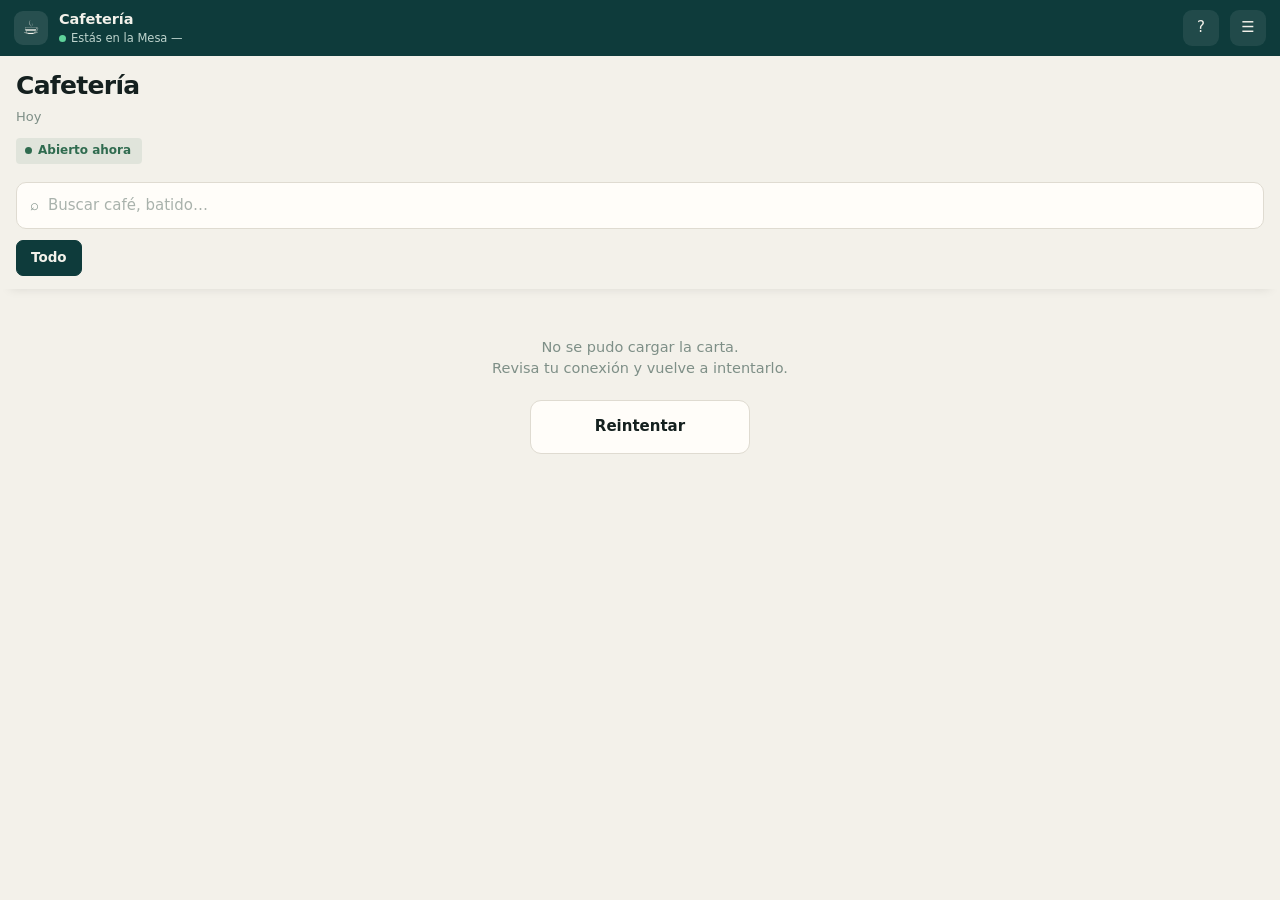
==== index.html @ 5972f3ab "Carta y pedidos por QR para cafetería Cliente sin login (mesa desde el QR, carrito, dividir cuenta a" ====
<!DOCTYPE html>
<html lang="es">
<head>
<meta charset="utf-8">
<meta name="viewport" content="width=device-width,initial-scale=1,viewport-fit=cover">
<meta name="theme-color" content="#0E3B3B">
<meta name="description" content="Carta y pedidos por mesa">
<title>Carta</title>
<link rel="icon" href="data:image/svg+xml,<svg xmlns='http://www.w3.org/2000/svg' viewBox='0 0 100 100'><text y='.9em' font-size='90'>☕</text></svg>">
<style>
*{box-sizing:border-box;-webkit-tap-highlight-color:transparent;margin:0;padding:0}
:root{
  --bone:#F3F1EA; --ink:#14201F; --petrol:#0E3B3B; --petrol2:#17514D;
  --mamey:#D8552A; --sage:#7E8F87; --line:#DFDBD1; --card:#FFFDF9;
  --ok:#2F6B4F; --bad:#B23A2A;
}
html{-webkit-text-size-adjust:100%}
body{
  background:var(--bone);color:var(--ink);
  font:16px/1.45 system-ui,-apple-system,"Segoe UI",Roboto,sans-serif;
  padding-bottom:96px;overscroll-behavior-y:none;
}
button,input{font:inherit;color:inherit}
button{background:none;border:0;cursor:pointer}
img{display:block;max-width:100%}
.hide{display:none!important}
:focus-visible{outline:2.5px solid var(--mamey);outline-offset:2px}
@media (prefers-reduced-motion:reduce){*{animation:none!important;transition:none!important}}

/* ── CABECERA ── */
header{
  position:sticky;top:0;z-index:40;background:var(--petrol);color:#F3F1EA;
  padding:calc(9px + env(safe-area-inset-top)) 14px 9px;display:flex;align-items:center;gap:11px;
}
.mark{width:34px;height:34px;flex:0 0 auto;display:grid;place-items:center;font-size:19px;
  background:#ffffff1a;border-radius:9px}
.hid{min-width:0;flex:1}
.hid b{display:block;font-size:14.5px;font-weight:650;letter-spacing:-.1px;white-space:nowrap;overflow:hidden;text-overflow:ellipsis}
.mesa{display:flex;align-items:center;gap:5px;font-size:11.5px;color:#BFD4CE}
.pulse{width:7px;height:7px;border-radius:50%;background:#5FD39B;box-shadow:0 0 0 0 #5FD39B99;animation:pz 2.4s infinite}
@keyframes pz{70%{box-shadow:0 0 0 7px #5FD39B00}100%{box-shadow:0 0 0 0 #5FD39B00}}
.hbtn{width:36px;height:36px;flex:0 0 auto;border-radius:9px;background:#ffffff14;display:grid;place-items:center;font-size:15px}

/* ── FICHA DE LA TIENDA ── */
.shop{padding:16px 16px 4px}
.shop h1{font-size:25px;font-weight:720;letter-spacing:-.7px;line-height:1.1}
.meta{margin-top:7px;font-size:13px;color:var(--sage);line-height:1.7}
.estado{display:inline-flex;align-items:center;gap:6px;margin-top:10px;padding:4px 11px 4px 9px;
  border-radius:4px;font-size:12px;font-weight:650}
.estado.a{background:#2F6B4F18;color:var(--ok)} .estado.c{background:#B23A2A18;color:var(--bad)}
.aviso{margin:10px 16px 0;padding:11px 13px;background:#B23A2A14;border-left:3px solid var(--bad);
  font-size:13.5px;color:var(--bad);border-radius:0 6px 6px 0}

/* ── BUSCADOR + CATEGORÍAS ── */
.tools{position:sticky;top:52px;z-index:30;background:var(--bone);padding-top:14px;
  box-shadow:0 10px 10px -10px #0000001a}
.find{margin:0 16px 11px;display:flex;align-items:center;gap:9px;background:var(--card);
  border:1px solid var(--line);border-radius:10px;padding:0 13px}
.find input{flex:1;border:0;background:none;padding:12px 0;font-size:15px}
.find input::placeholder{color:#A9B2AC}
.find span{color:var(--sage);font-size:15px}
.cats{display:flex;gap:7px;overflow-x:auto;padding:0 16px 13px;scrollbar-width:none}
.cats::-webkit-scrollbar{display:none}
.cat{flex:0 0 auto;padding:7px 14px;border-radius:7px;font-size:13.5px;font-weight:560;
  background:var(--card);border:1px solid var(--line);color:#4A5A55;white-space:nowrap}
.cat.on{background:var(--petrol);border-color:var(--petrol);color:#F3F1EA}

/* ── CARTA (filas estilo carta impresa) ── */
.sect{padding:22px 16px 0}
.sect h2{font-size:12.5px;font-weight:700;letter-spacing:1.4px;text-transform:uppercase;color:var(--petrol)}
.sect .rule{height:2px;background:var(--petrol);margin-top:7px;opacity:.85}
.item{display:flex;gap:12px;align-items:flex-start;padding:15px 16px;border-bottom:1px solid var(--line)}
.item:last-child{border-bottom:0}
.thumb{width:46px;height:46px;flex:0 0 auto;border-radius:9px;background:#E7E3D9;
  display:grid;place-items:center;font-size:23px;overflow:hidden}
.thumb img{width:100%;height:100%;object-fit:cover}
.body{flex:1;min-width:0}
.body h3{font-size:15.5px;font-weight:620;letter-spacing:-.2px;line-height:1.25}
.body p{font-size:12.5px;color:var(--sage);margin-top:3px;line-height:1.4}
.side{display:flex;flex-direction:column;align-items:flex-end;gap:7px;flex:0 0 auto}
.precio{font-size:19px;font-weight:720;color:var(--mamey);letter-spacing:-.6px;
  font-variant-numeric:tabular-nums;line-height:1}
.precio i{font-style:normal;font-size:10.5px;font-weight:650;color:var(--sage);letter-spacing:.3px}
.ref{font-size:10.5px;color:#A9B2AC;margin-top:-4px}
.plus{width:38px;height:38px;border-radius:10px;background:var(--petrol);color:#fff;
  font-size:21px;font-weight:400;display:grid;place-items:center;line-height:1;transition:transform .12s}
.plus:active{transform:scale(.88)}
.plus[disabled]{background:#D5D1C7;color:#fff}
.item.out .body h3,.item.out .precio{color:#A9B2AC}
.item.out .thumb{filter:grayscale(1);opacity:.5}
.agot{display:inline-block;margin-top:5px;padding:2px 8px;border-radius:4px;background:#B23A2A14;
  color:var(--bad);font-size:11px;font-weight:650}
.vacio{padding:48px 24px;text-align:center;color:var(--sage);font-size:14.5px}
.skel{height:76px;margin:0 16px;border-bottom:1px solid var(--line);
  background:linear-gradient(90deg,#0000 20%,#00000008 50%,#0000 80%);
  background-size:200% 100%;animation:sk 1.3s infinite}
@keyframes sk{to{background-position:-200% 0}}

/* ── BARRA DE PEDIDO ── */
.bar{position:fixed;left:0;right:0;bottom:0;z-index:45;
  padding:12px 16px calc(12px + env(safe-area-inset-bottom));
  background:linear-gradient(to top,var(--bone) 62%,#F3F1EA00);transform:translateY(130%);
  transition:transform .26s cubic-bezier(.2,.9,.3,1)}
.bar.up{transform:none}
.bar button{width:100%;padding:15px 18px;border-radius:12px;background:var(--petrol);color:#F3F1EA;
  display:flex;align-items:center;gap:12px;box-shadow:0 6px 22px #0E3B3B4d;font-size:15px;font-weight:600}
.bar .n{position:relative;font-size:19px}
.bar .n b{position:absolute;top:-6px;right:-10px;min-width:19px;height:19px;padding:0 5px;border-radius:99px;
  background:var(--mamey);color:#fff;font-size:11px;font-weight:800;display:grid;place-items:center}
.bar .tt{margin-left:auto;font-weight:720;font-variant-numeric:tabular-nums}

/* ── PANTALLAS ── */
.scr{position:fixed;inset:0;z-index:60;background:var(--bone);overflow-y:auto;
  padding-bottom:160px;animation:sl .22s ease-out}
@keyframes sl{from{transform:translateX(16px);opacity:0}}
.sbar{position:sticky;top:0;z-index:5;background:var(--petrol);color:#F3F1EA;
  padding:calc(11px + env(safe-area-inset-top)) 14px 11px;display:flex;align-items:center;gap:11px}
.sbar h2{font-size:16px;font-weight:620;flex:1}

/* ── CARRITO ── */
.ci{display:flex;gap:12px;align-items:center;padding:14px 16px;border-bottom:1px solid var(--line)}
.ci .body b{display:block;font-size:14.5px;font-weight:600}
.ci .body span{font-size:12px;color:var(--sage);font-variant-numeric:tabular-nums}
.qty{display:flex;align-items:center;gap:2px;border:1px solid var(--line);border-radius:9px;background:var(--card)}
.qty button{width:34px;height:34px;font-size:17px;font-weight:600;color:var(--petrol)}
.qty b{min-width:22px;text-align:center;font-size:15px;font-variant-numeric:tabular-nums}
.x{width:30px;height:34px;color:#B9B3A8;font-size:15px}
.sums{margin:20px 16px 0;padding-top:14px;border-top:2px solid var(--petrol)}
.sum{display:flex;justify-content:space-between;font-size:13.5px;color:var(--sage);padding:3px 0;
  font-variant-numeric:tabular-nums}
.sum.big{font-size:26px;font-weight:740;color:var(--ink);letter-spacing:-.9px;padding-top:7px}
.acts{padding:22px 16px 0;display:flex;flex-direction:column;gap:9px}
.b{padding:15px;border-radius:11px;font-weight:620;text-align:center;font-size:15px;display:block;width:100%;
  text-decoration:none}
.b.pri{background:var(--petrol);color:#F3F1EA}
.b.go{background:var(--mamey);color:#fff}
.b.sec{background:var(--card);border:1px solid var(--line);color:var(--ink)}

/* ── DIVIDIR ── */
.help{margin:14px 16px;padding:12px 14px;background:var(--card);border:1px solid var(--line);
  border-radius:10px;font-size:13px;color:var(--sage);line-height:1.5}
.lbl{margin:20px 16px 9px;font-size:12px;font-weight:700;letter-spacing:1.2px;text-transform:uppercase;color:var(--petrol)}
.pool{margin:0 16px;min-height:72px;border:2px dashed var(--line);border-radius:11px;padding:9px;
  display:flex;flex-wrap:wrap;gap:7px;align-content:flex-start;transition:background .15s,border-color .15s}
.pool.over,.acct.over{border-color:var(--mamey);background:#D8552A12}
.u{padding:8px 12px;background:var(--card);border:1px solid var(--line);border-radius:9px;font-size:13px;
  display:flex;gap:7px;align-items:center;touch-action:none;user-select:none;-webkit-user-select:none}
.u.sel{border-color:var(--mamey);box-shadow:0 0 0 2px #D8552A55}
.acct{margin:10px 16px;background:var(--card);border:2px solid var(--line);border-radius:11px;padding:12px}
.ah{display:flex;align-items:center;gap:9px;margin-bottom:9px}
.ah input{flex:1;min-width:0;border:0;border-bottom:1px dashed var(--line);background:none;
  font-size:15px;font-weight:650;padding:3px 0}
.ah .at{font-size:12.5px;color:var(--sage);font-weight:600;font-variant-numeric:tabular-nums;white-space:nowrap}
.drop{min-height:52px;display:flex;flex-wrap:wrap;gap:7px;padding:6px;border-radius:9px;background:var(--bone)}
.drop em{font-style:normal;color:#A9B2AC;font-size:12px;padding:13px}
.ghost{position:fixed;z-index:999;pointer-events:none;transform:translate(-50%,-50%) scale(1.07);
  box-shadow:0 8px 20px #0003}
.fix{position:fixed;left:0;right:0;bottom:0;z-index:10;background:var(--card);border-top:1px solid var(--line);
  padding:13px 16px calc(13px + env(safe-area-inset-bottom))}

/* ── ÉXITO ── */
.done{position:fixed;inset:0;z-index:95;background:var(--bone);display:grid;place-items:center;
  text-align:center;padding:26px}
.done .k{width:74px;height:74px;margin:0 auto 18px;border-radius:50%;background:var(--ok);color:#fff;
  display:grid;place-items:center;font-size:36px;animation:pop .4s cubic-bezier(.2,1.4,.4,1)}
.done.q .k{background:var(--petrol)}
@keyframes pop{from{transform:scale(.3);opacity:0}}
.done h2{font-size:23px;font-weight:720;letter-spacing:-.5px}
.done p{color:var(--sage);margin:10px 0 26px;font-size:14.5px;line-height:1.6}

/* ── CAPAS ── */
.ov{position:fixed;inset:0;background:#14201FA6;z-index:70;animation:fi .18s}
@keyframes fi{from{opacity:0}}
.draw{position:fixed;top:0;bottom:0;left:0;width:79%;max-width:310px;background:var(--card);z-index:71;
  padding:calc(22px + env(safe-area-inset-top)) 18px 22px;display:flex;flex-direction:column;
  animation:sr .24s cubic-bezier(.2,.9,.3,1);box-shadow:6px 0 28px #0003}
@keyframes sr{from{transform:translateX(-100%)}}
.draw .dh{padding-bottom:16px;border-bottom:1px solid var(--line);margin-bottom:10px}
.draw .dh b{font-size:18px;font-weight:700;letter-spacing:-.3px}
.draw .dh div{font-size:12.5px;color:var(--sage);margin-top:3px}
.di{padding:13px 11px;border-radius:9px;display:flex;gap:12px;align-items:center;font-size:15px;
  text-align:left;width:100%;text-decoration:none;color:inherit}
.di:active{background:var(--bone)}
.di.last{margin-top:auto;font-size:13px;color:var(--sage);justify-content:center;border:1px solid var(--line)}
.sheetw{position:fixed;inset:0;z-index:80;display:flex;align-items:flex-end}
.sheet{background:var(--card);width:100%;border-radius:16px 16px 0 0;
  padding:22px 18px calc(22px + env(safe-area-inset-bottom));animation:su .24s cubic-bezier(.2,.9,.3,1)}
@keyframes su{from{transform:translateY(100%)}}
.sheet h3{font-size:19px;font-weight:700;letter-spacing:-.3px}
.sheet p{font-size:13.5px;color:var(--sage);margin:7px 0 18px;line-height:1.5}
.sheet .b{margin-bottom:9px}
.fly{position:fixed;z-index:100;pointer-events:none;width:40px;height:40px;border-radius:10px;
  background:var(--petrol);color:#fff;display:grid;place-items:center;font-size:20px;
  transition:transform .5s cubic-bezier(.4,0,.6,1),opacity .5s}
.toast{position:fixed;left:50%;bottom:112px;transform:translateX(-50%);background:var(--ink);color:#F3F1EA;
  padding:11px 18px;border-radius:9px;z-index:200;font-size:13.5px;max-width:88%;text-align:center;
  box-shadow:0 6px 20px #0004;animation:fi .2s}
.net{position:fixed;left:0;right:0;top:0;z-index:98;background:var(--ink);color:#F3F1EA;font-size:12px;
  text-align:center;padding:calc(6px + env(safe-area-inset-top)) 10px 6px}
</style>
</head>
<body>

<header>
  <div class="mark" id="mark">☕</div>
  <div class="hid">
    <b id="hName">Cargando…</b>
    <div class="mesa"><span class="pulse"></span><span id="hMesa">Mesa —</span></div>
  </div>
  <button class="hbtn" onclick="ayuda()" aria-label="Ayuda">?</button>
  <button class="hbtn" onclick="menuLat()" aria-label="Menú">☰</button>
</header>

<main>
  <div class="shop">
    <h1 id="sName">&nbsp;</h1>
    <div class="meta"><span id="sHor"></span><br><span id="sDir"></span></div>
    <span class="estado" id="sEst"></span>
  </div>
  <div class="aviso hide" id="sAviso"></div>

  <div class="tools">
    <div class="find"><span>⌕</span><input id="q" placeholder="Buscar café, batido…" oninput="pinta()" aria-label="Buscar"></div>
    <div class="cats" id="cats"></div>
  </div>

  <div id="carta"><div class="skel"></div><div class="skel"></div><div class="skel"></div></div>
</main>

<div class="bar" id="bar">
  <button onclick="verPedido()">
    <span class="n">🛒<b id="cnt">0</b></span>
    <span>Ver mi pedido</span>
    <span class="tt" id="barTot">0 CUP</span>
  </button>
</div>

<!-- PEDIDO -->
<div class="scr hide" id="scrCart">
  <div class="sbar"><button class="hbtn" onclick="cerrar('scrCart')" aria-label="Volver">←</button><h2>Mi pedido</h2></div>
  <div id="lista"></div>
  <div class="sums">
    <div class="sum"><span>Artículos</span><span id="nArt">0</span></div>
    <div class="sum" id="refUsd"></div>
    <div class="sum big"><span>Total</span><span id="tot">0 CUP</span></div>
  </div>
  <div class="acts">
    <button class="b go" onclick="enviar()">Enviar pedido a la cocina</button>
    <button class="b sec" onclick="abrirDividir()">Dividir la cuenta</button>
    <button class="b sec" onclick="cerrar('scrCart')">Seguir pidiendo</button>
  </div>
</div>

<!-- DIVIDIR -->
<div class="scr hide" id="scrSplit">
  <div class="sbar"><button class="hbtn" onclick="cerrar('scrSplit')" aria-label="Volver">←</button>
    <h2>Dividir la cuenta</h2><button class="hbtn" onclick="nuevaCuenta()" aria-label="Agregar cuenta">＋</button></div>
  <div class="help">Arrastra cada artículo hasta la cuenta que lo paga. También puedes tocarlo y luego tocar la cuenta.</div>
  <div class="lbl">Sin asignar</div>
  <div class="pool" id="pool"></div>
  <div class="lbl">Cuentas</div>
  <div id="accs"></div>
  <div class="fix">
    <div class="sum big" style="padding:0 0 11px"><span>Total</span><span id="splitTot">0 CUP</span></div>
    <button class="b go" onclick="enviar()">Enviar pedido a la cocina</button>
  </div>
</div>

<div id="capas"></div>
<script src="config.js"></script>
<script>
/* ═══════════ MESA DESDE EL QR ═══════════ */
function leerMesa(){
  const p=location.pathname.match(/mesa[\/-](\w+)/i); if(p)return p[1];
  const u=new URLSearchParams(location.search).get('mesa'); if(u)return u;
  const h=location.hash.match(/mesa[=\/](\w+)/i); if(h)return h[1];
  return null;
}
const DOS_HORAS=2*60*60*1000;
let ses=cache.get('ses',null);
if(ses&&Date.now()-ses.t>DOS_HORAS)ses=null;
const nueva=leerMesa();
if(nueva)ses={mesa:nueva,t:Date.now()};
if(!ses)ses={mesa:'—',t:Date.now()};
cache.set('ses',ses);
const MESA=ses.mesa;
let UID=cache.get('uid',null); if(!UID){UID='c'+Math.random().toString(36).slice(2,10);cache.set('uid',UID)}

/* ═══════════ ESTADO ═══════════ */
let CFG=cache.get('cfg',{nombre:'Cafetería',emoji:'☕',dir:'',hora:'',tasa:0,moneda2:'USD'});
let CATS=cache.get('cats',[]);
let PROD=cache.get('prod',[]);
let filtro='Todo';
let cart=cache.get('cart',{mesa:MESA,items:[]}); if(cart.mesa!==MESA)cart={mesa:MESA,items:[]};
let cuentas=[],units=[],sel=null;

const P=id=>PROD.find(x=>x.id==id);
const cup=n=>Math.round(n).toLocaleString('es-CU')+' CUP';
const nItems=()=>cart.items.reduce((a,i)=>a+i.q,0);
const total=()=>cart.items.reduce((a,i)=>a+i.q*(P(i.id)?+P(i.id).precio:0),0);
const guardaCart=()=>cache.set('cart',cart);

/* ═══════════ CARGA (caché primero, red después) ═══════════ */
async function cargar(){
  if(PROD.length){pintaTienda();pinta()}
  try{
    const [cfg,cats,prod]=await Promise.all([
      api.get('config?id=eq.1&select=datos'),
      api.get('categorias?select=nombre&order=orden'),
      api.get('productos?select=id,nombre,descripcion,precio,precio2,categoria,emoji,disponible,orden,img_v&order=categoria,orden')
    ]);
    CFG=cfg[0]?cfg[0].datos:CFG; CATS=cats.map(c=>c.nombre); PROD=prod;
    cache.set('cfg',CFG);cache.set('cats',CATS);cache.set('prod',PROD);
    pintaTienda();pinta();
  }catch(e){
    if(!PROD.length){
      document.getElementById('carta').innerHTML=
        '<div class="vacio">No se pudo cargar la carta.<br>Revisa tu conexión y vuelve a intentarlo.<br><br>'+
        '<button class="b sec" style="max-width:220px;margin:0 auto" onclick="cargar()">Reintentar</button></div>';
    }else toast('Mostrando la carta guardada');
  }
}

/* ═══════════ TIENDA ═══════════ */
function abierto(){
  if(CFG.forzarCerrado)return false;
  if(!CFG.abre||!CFG.cierra)return true;
  const d=new Date(),m=d.getHours()*60+d.getMinutes(),t=s=>{const[a,b]=s.split(':').map(Number);return a*60+b};
  const A=t(CFG.abre),C=t(CFG.cierra);
  return C>A?(m>=A&&m<C):(m>=A||m<C);
}
function pintaTienda(){
  const ab=abierto();
  document.getElementById('hName').textContent=CFG.nombre;
  document.getElementById('mark').textContent=CFG.emoji||'☕';
  document.getElementById('hMesa').textContent='Estás en la Mesa '+MESA;
  document.getElementById('sName').textContent=CFG.nombre;
  document.getElementById('sHor').textContent='Hoy '+(CFG.hora||'');
  document.getElementById('sDir').textContent=CFG.dir||'';
  const e=document.getElementById('sEst');
  e.className='estado '+(ab?'a':'c');
  e.innerHTML='<span class="pulse" style="background:currentColor;box-shadow:none"></span>'+(ab?'Abierto ahora':'Cerrado ahora');
  const av=document.getElementById('sAviso');
  av.classList.toggle('hide',ab);av.textContent=CFG.cerrado||'';
  document.title=CFG.nombre+' · Mesa '+MESA;
}

/* ═══════════ CARTA ═══════════ */
function pinta(){
  const c=document.getElementById('cats');c.innerHTML='';
  ['Todo',...CATS].forEach(x=>{
    const b=document.createElement('button');
    b.className='cat'+(filtro===x?' on':'');b.textContent=x;
    b.onclick=()=>{filtro=x;pinta()};c.appendChild(b);
  });
  const q=document.getElementById('q').value.toLowerCase().trim();
  const vis=PROD.filter(p=>(filtro==='Todo'||p.categoria===filtro)&&
    (!q||(p.nombre+' '+(p.descripcion||'')).toLowerCase().includes(q)));
  const cont=document.getElementById('carta');cont.innerHTML='';
  if(!vis.length){cont.innerHTML='<div class="vacio">'+(q?'Nada con «'+q+'».':'Esta sección está vacía por ahora.')+'</div>';pintaBarra();return}
  const grupos=[...new Set(vis.map(p=>p.categoria))];
  grupos.forEach(g=>{
    const s=document.createElement('section');s.className='sect';
    s.innerHTML='<h2>'+g+'</h2><div class="rule"></div>';
    cont.appendChild(s);
    const wrap=document.createElement('div');cont.appendChild(wrap);
    vis.filter(p=>p.categoria===g).forEach(p=>wrap.appendChild(fila(p)));
  });
  pintaBarra();
}
function fila(p){
  const hay=p.disponible;
  const d=document.createElement('article');d.className='item'+(hay?'':' out');
  const ref=CFG.tasa>0?'<div class="ref">≈ '+(p.precio/CFG.tasa).toFixed(2)+' '+CFG.moneda2+'</div>':'';
  d.innerHTML=
    '<div class="thumb" data-img="'+(p.img_v>0?p.id:'')+'">'+(p.emoji||'🍽️')+'</div>'+
    '<div class="body"><h3>'+esc(p.nombre)+'</h3>'+
      (p.descripcion?'<p>'+esc(p.descripcion)+'</p>':'')+
      (hay?'':'<span class="agot">Agotado</span>')+'</div>'+
    '<div class="side"><div class="precio">'+Math.round(p.precio).toLocaleString('es-CU')+' <i>CUP</i></div>'+ref+
      '<button class="plus" '+(hay?'':'disabled')+' aria-label="Agregar '+esc(p.nombre)+'">+</button></div>';
  if(hay)d.querySelector('.plus').onclick=ev=>agregar(p,ev);
  const th=d.querySelector('.thumb'); if(p.img_v>0)imagen(th,p);
  return d;
}
const esc=s=>String(s||'').replace(/[&<>"]/g,m=>({'&':'&amp;','<':'&lt;','>':'&gt;','"':'&quot;'}[m]));

/* imágenes: se descargan una sola vez y quedan guardadas */
const obs=new IntersectionObserver(es=>es.forEach(e=>{if(e.isIntersecting){obs.unobserve(e.target);e.target._load&&e.target._load()}}),{rootMargin:'200px'});
function imagen(el,p){
  const k='img_'+p.id+'_'+p.img_v, g=cache.get(k,null);
  if(g){el.innerHTML='<img src="'+g+'" alt="">';return}
  el._load=async()=>{
    try{
      const r=await api.get('producto_img?producto_id=eq.'+p.id+'&select=data');
      if(r[0]){cache.set(k,r[0].data);el.innerHTML='<img src="'+r[0].data+'" alt="">'}
    }catch(e){}
  };
  obs.observe(el);
}

/* ═══════════ AGREGAR ═══════════ */
function agregar(p,ev){
  const it=cart.items.find(i=>i.id===p.id);
  it?it.q++:cart.items.push({id:p.id,q:1});
  guardaCart();vuela(ev.currentTarget,p.emoji||'🍽️');pintaBarra();
  if(navigator.vibrate)navigator.vibrate(11);
}
function vuela(from,em){
  const r=from.getBoundingClientRect(),f=document.createElement('div');
  f.className='fly';f.textContent=em;f.style.left=(r.left+r.width/2-20)+'px';f.style.top=(r.top)+'px';
  document.body.appendChild(f);
  const t=document.querySelector('#bar .n').getBoundingClientRect();
  requestAnimationFrame(()=>{
    f.style.transform='translate('+(t.left-r.left-r.width/2+20)+'px,'+(t.top-r.top+4)+'px) scale(.3)';
    f.style.opacity='0';
  });
  setTimeout(()=>f.remove(),560);
}
function pintaBarra(){
  const n=nItems();
  document.getElementById('bar').classList.toggle('up',n>0);
  document.getElementById('cnt').textContent=n;
  document.getElementById('barTot').textContent=cup(total());
}

/* ═══════════ PEDIDO ═══════════ */
const abrir=id=>document.getElementById(id).classList.remove('hide');
const cerrar=id=>document.getElementById(id).classList.add('hide');
function verPedido(){abrir('scrCart');pintaCart()}
function pintaCart(){
  const L=document.getElementById('lista');L.innerHTML='';
  if(!cart.items.length)L.innerHTML='<div class="vacio">Todavía no has agregado nada.</div>';
  cart.items.forEach(i=>{
    const p=P(i.id);if(!p)return;
    const d=document.createElement('div');d.className='ci';
    d.innerHTML='<div class="thumb">'+(p.emoji||'🍽️')+'</div>'+
      '<div class="body"><b>'+esc(p.nombre)+'</b><span>'+cup(p.precio)+' c/u · '+cup(p.precio*i.q)+'</span></div>'+
      '<div class="qty"><button aria-label="Quitar uno">−</button><b>'+i.q+'</b><button aria-label="Agregar uno">+</button></div>'+
      '<button class="x" aria-label="Eliminar">✕</button>';
    const[m,p2]=d.querySelectorAll('.qty button');
    m.onclick=()=>{i.q--;if(i.q<1)cart.items=cart.items.filter(x=>x!==i);guardaCart();pintaCart();pintaBarra()};
    p2.onclick=()=>{i.q++;guardaCart();pintaCart();pintaBarra()};
    d.querySelector('.x').onclick=()=>{cart.items=cart.items.filter(x=>x!==i);guardaCart();pintaCart();pintaBarra()};
    L.appendChild(d);
  });
  document.getElementById('nArt').textContent=nItems();
  document.getElementById('tot').textContent=cup(total());
  document.getElementById('refUsd').innerHTML=CFG.tasa>0
    ?'<span>Referencia</span><span>≈ '+(total()/CFG.tasa).toFixed(2)+' '+CFG.moneda2+'</span>':'';
  pintaBarra();
}

/* ═══════════ DIVIDIR ═══════════ */
function armaUnidades(){
  const viejo=units.slice();units=[];let k=0;
  cart.items.forEach(i=>{for(let j=0;j<i.q;j++){
    const prev=viejo.find(u=>u.pid===i.id&&!u._t); if(prev)prev._t=1;
    units.push({uid:'u'+(k++),pid:i.id,acc:prev?prev.acc:null});
  }});
  const ids=cuentas.map(c=>c.id);units.forEach(u=>{if(u.acc&&!ids.includes(u.acc))u.acc=null});
}
function abrirDividir(){
  if(!cart.items.length){toast('Agrega algo primero');return}
  if(!cuentas.length)cuentas=[{id:'c1',nombre:'Cuenta 1'},{id:'c2',nombre:'Cuenta 2'}];
  armaUnidades();abrir('scrSplit');pintaSplit();
}
function nuevaCuenta(){cuentas.push({id:'c'+Date.now(),nombre:'Cuenta '+(cuentas.length+1)});pintaSplit()}
function quitarCuenta(id){units.forEach(u=>{if(u.acc===id)u.acc=null});cuentas=cuentas.filter(c=>c.id!==id);pintaSplit()}
const totalCuenta=id=>units.filter(u=>u.acc===id).reduce((a,u)=>a+(P(u.pid)?+P(u.pid).precio:0),0);
function uEl(u){
  const p=P(u.pid)||{nombre:'?',emoji:'❓'};
  const d=document.createElement('div');
  d.className='u'+(sel===u.uid?' sel':'');d.dataset.uid=u.uid;
  d.innerHTML='<span>'+(p.emoji||'🍽️')+'</span><span>'+esc(p.nombre)+'</span>';
  d.onclick=()=>{sel=sel===u.uid?null:u.uid;pintaSplit()};
  d.addEventListener('pointerdown',e=>arrastrar(e,u,d));
  return d;
}
function pintaSplit(){
  armaUnidades();
  const pool=document.getElementById('pool');pool.innerHTML='';
  const libres=units.filter(u=>!u.acc);
  if(!libres.length)pool.innerHTML='<em style="font-style:normal;color:#A9B2AC;font-size:12.5px;padding:16px;margin:auto">Todo repartido</em>';
  libres.forEach(u=>pool.appendChild(uEl(u)));
  pool.onclick=e=>{if(sel&&!e.target.closest('.u'))asigna(sel,null)};
  const box=document.getElementById('accs');box.innerHTML='';
  cuentas.forEach(c=>{
    const mios=units.filter(u=>u.acc===c.id);
    const d=document.createElement('div');d.className='acct';d.dataset.acc=c.id;
    d.innerHTML='<div class="ah"><input value="'+esc(c.nombre)+'" placeholder="Nombre" aria-label="Nombre de la cuenta">'+
      '<span class="at">'+mios.length+' · '+cup(totalCuenta(c.id))+'</span>'+
      '<button class="x" aria-label="Quitar cuenta">✕</button></div><div class="drop"></div>';
    d.querySelector('input').oninput=e=>{c.nombre=e.target.value};
    d.querySelector('.x').onclick=e=>{e.stopPropagation();quitarCuenta(c.id)};
    const dr=d.querySelector('.drop');
    if(!mios.length)dr.innerHTML='<em>Suelta aquí lo que paga esta cuenta</em>';
    mios.forEach(u=>dr.appendChild(uEl(u)));
    d.onclick=e=>{if(sel&&!e.target.closest('.u')&&!e.target.closest('input'))asigna(sel,c.id)};
    box.appendChild(d);
  });
  document.getElementById('splitTot').textContent=cup(total());
}
function asigna(uid,acc){const u=units.find(x=>x.uid===uid);if(u)u.acc=acc;sel=null;pintaSplit()}

let drag=null;
function arrastrar(e,u,el){
  if(e.pointerType==='mouse'&&e.button!==0)return;
  drag={u,el,movido:false};el.setPointerCapture(e.pointerId);
  el.addEventListener('pointermove',mover);el.addEventListener('pointerup',soltar);
  el.addEventListener('pointercancel',soltar);
}
function mover(e){
  if(!drag)return;
  if(!drag.movido){
    drag.movido=true;
    const g=drag.el.cloneNode(true);g.className='u ghost';document.body.appendChild(g);
    drag.g=g;drag.el.style.opacity='.3';
  }
  drag.g.style.left=e.clientX+'px';drag.g.style.top=e.clientY+'px';
  drag.g.style.display='none';
  const t=document.elementFromPoint(e.clientX,e.clientY);
  drag.g.style.display='';
  document.querySelectorAll('.over').forEach(x=>x.classList.remove('over'));
  drag.zona=t&&(t.closest('.acct')||t.closest('.pool'));
  if(drag.zona)drag.zona.classList.add('over');
  e.preventDefault();
}
function soltar(){
  if(!drag)return;
  const{u,el,g,movido,zona}=drag;
  el.removeEventListener('pointermove',mover);el.removeEventListener('pointerup',soltar);
  el.removeEventListener('pointercancel',soltar);
  if(g)g.remove();el.style.opacity='';
  document.querySelectorAll('.over').forEach(x=>x.classList.remove('over'));
  if(movido&&zona){
    u.acc=zona.classList.contains('pool')?null:zona.dataset.acc;sel=null;pintaSplit();
    if(navigator.vibrate)navigator.vibrate(10);
  }
  drag=null;
}

/* ═══════════ ENVIAR ═══════════ */
function resumen(us){
  const m={};us.forEach(u=>{const p=P(u.pid);m[p.nombre]=m[p.nombre]||{n:p.nombre,q:0,p:+p.precio};m[p.nombre].q++});
  return Object.values(m);
}
async function enviar(){
  if(!cart.items.length){toast('Tu pedido está vacío');return}
  const dividido=cuentas.length>0&&units.some(u=>u.acc);
  let ctas;
  if(dividido){
    ctas=cuentas.map(c=>({nombre:c.nombre||'Cuenta',items:resumen(units.filter(u=>u.acc===c.id)),total:totalCuenta(c.id)}))
                .filter(c=>c.items.length);
    const libres=units.filter(u=>!u.acc);
    if(libres.length)ctas.push({nombre:'Sin asignar',items:resumen(libres),total:libres.reduce((a,u)=>a+ +P(u.pid).precio,0)});
  }else{
    ctas=[{nombre:'Cuenta única',items:cart.items.map(i=>({n:P(i.id).nombre,q:i.q,p:+P(i.id).precio})),total:total()}];
  }
  const ped={mesa:MESA,estado:'nuevo',dividido,cliente_uid:UID,
    items:cart.items.map(i=>({n:P(i.id).nombre,q:i.q,p:+P(i.id).precio})),cuentas:ctas,total:total()};
  const copia={total:ped.total,mesa:MESA};
  try{
    await api.add('pedidos',[ped]);
    limpiar();exito(copia,false);
  }catch(e){
    const cola=cache.get('cola',[]);cola.push(ped);cache.set('cola',cola);
    limpiar();exito(copia,true);
  }
}
function limpiar(){cart={mesa:MESA,items:[]};guardaCart();cuentas=[];units=[];sel=null;
  cerrar('scrSplit');cerrar('scrCart');pintaBarra()}
function exito(p,enCola){
  const d=document.createElement('div');d.className='done'+(enCola?' q':'');
  d.innerHTML='<div><div class="k">'+(enCola?'↻':'✓')+'</div>'+
   '<h2>'+(enCola?'Pedido en espera':'Pedido enviado')+'</h2>'+
   '<p>Mesa '+p.mesa+' · '+cup(p.total)+'<br>'+
   (enCola?'No hay conexión ahora mismo. Se envía solo en cuanto vuelva — puedes cerrar la página.'
          :'Ya lo está viendo la cocina.')+'</p>'+
   '<button class="b pri" style="max-width:280px;margin:0 auto">Hacer otro pedido</button></div>';
  d.querySelector('button').onclick=()=>d.remove();
  document.body.appendChild(d);
}
async function vaciarCola(){
  const cola=cache.get('cola',[]);if(!cola.length||!navigator.onLine)return;
  try{await api.add('pedidos',cola);cache.set('cola',[]);toast('Pedido pendiente enviado a la cocina')}catch(e){}
}
addEventListener('online',()=>{red();vaciarCola()});
addEventListener('offline',red);
setInterval(vaciarCola,20000);
function red(){
  let b=document.getElementById('netb');
  if(navigator.onLine){if(b)b.remove();return}
  if(!b){b=document.createElement('div');b.id='netb';b.className='net';
    b.textContent='Sin conexión · tu pedido se guarda y se envía solo';document.body.appendChild(b)}
}

/* ═══════════ CAPAS ═══════════ */
function capa(html){
  const w=document.createElement('div');w.innerHTML=html;
  document.getElementById('capas').appendChild(w);
  w.querySelectorAll('[data-x]').forEach(b=>b.onclick=()=>w.remove());
  return w;
}
function menuLat(){
  const w=capa('<div class="ov" data-x></div><div class="draw">'+
   '<div class="dh"><b>'+esc(CFG.nombre)+'</b><div>Mesa '+MESA+'</div></div>'+
   '<button class="di" data-a="carta">📋 Ver la carta</button>'+
   '<button class="di" data-a="cart">🛒 Mi pedido · '+nItems()+'</button>'+
   '<button class="di" data-a="help">💬 Ayuda y soporte</button>'+
   '<button class="di" data-a="info">📍 Horario y dirección</button>'+
   '<a class="di last" href="admin.html">Soy trabajador</a></div>');
  w.querySelectorAll('[data-a]').forEach(b=>b.onclick=()=>{
    const a=b.dataset.a;w.remove();
    if(a==='cart')verPedido(); if(a==='help')ayuda(); if(a==='info')info();
    if(a==='carta'){cerrar('scrCart');cerrar('scrSplit')}
  });
}
function ayuda(){
  const m=encodeURIComponent('Hola, soy de la Mesa '+MESA+', tengo una duda');
  capa('<div class="ov" data-x></div><div class="sheetw"><div class="sheet">'+
   '<h3>¿Necesitas ayuda?</h3><p>El pedido se hace desde la carta. WhatsApp y el teléfono son solo para dudas.</p>'+
   '<a class="b pri" href="https://wa.me/'+CFG.wa+'?text='+m+'" target="_blank" rel="noopener">Escribir por WhatsApp</a>'+
   '<a class="b sec" href="tel:+'+CFG.tel+'">Llamar a la cafetería</a>'+
   '<button class="b sec" data-x>Cerrar</button></div></div>');
}
function info(){
  capa('<div class="ov" data-x></div><div class="sheetw"><div class="sheet">'+
   '<h3>'+esc(CFG.nombre)+'</h3><p>'+(abierto()?'Abierto ahora':'Cerrado ahora')+'</p>'+
   '<div style="font-size:15px;line-height:2.1">🕐 '+esc(CFG.hora)+'<br>📍 '+esc(CFG.dir)+'<br>📞 +'+esc(CFG.tel)+'</div>'+
   '<div style="height:18px"></div><button class="b sec" data-x>Cerrar</button></div></div>');
}
function toast(t){
  const d=document.createElement('div');d.className='toast';d.textContent=t;
  document.body.appendChild(d);setTimeout(()=>d.remove(),2800);
}

/* arranque */
pintaTienda();pinta();cargar();red();vaciarCola();
setInterval(()=>{if(navigator.onLine&&document.visibilityState==='visible')cargar()},120000);
document.addEventListener('visibilitychange',()=>{if(document.visibilityState==='visible')cargar()});
</script>
</body>
</html>
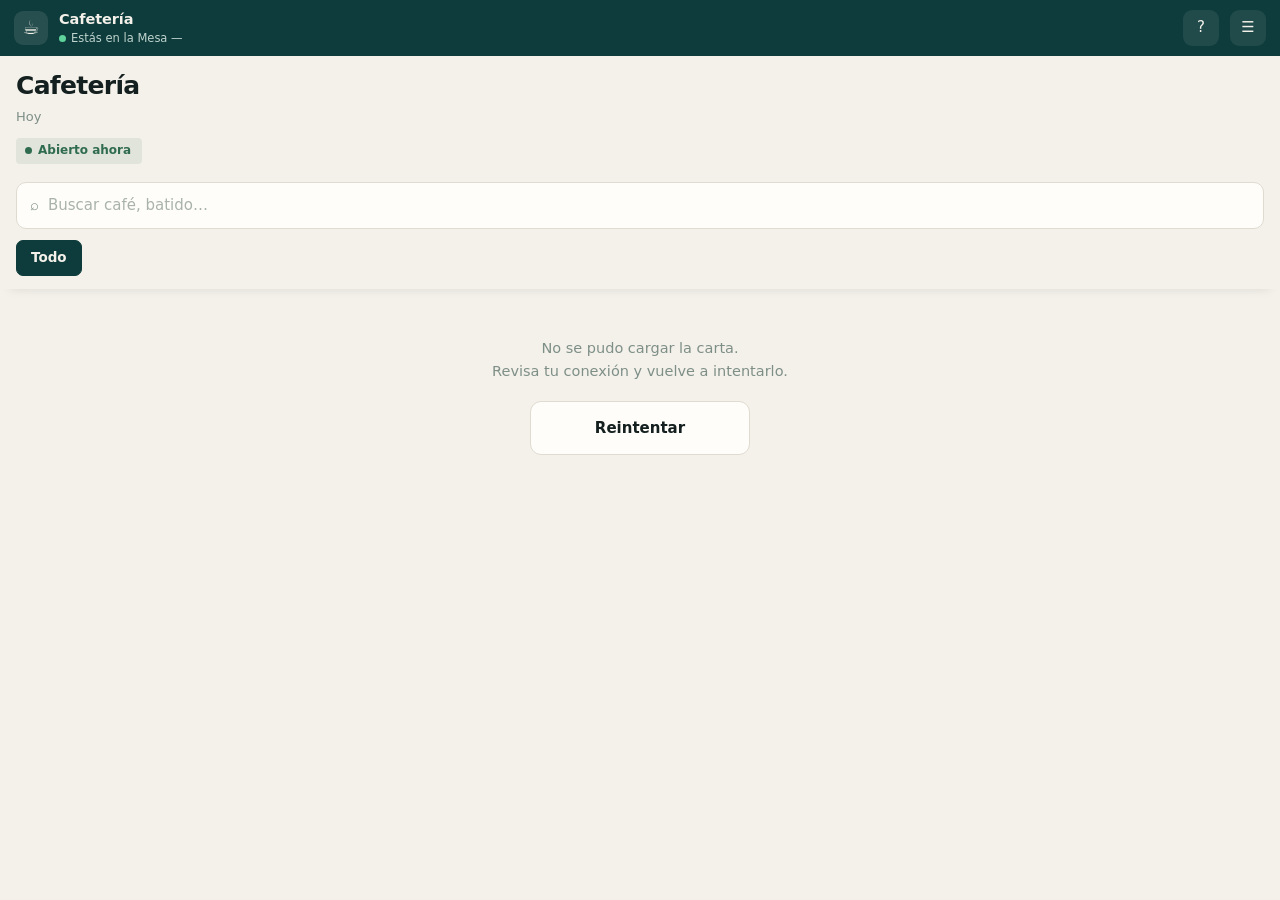
==== commit 171eb35a: "Autenticación real, QR propio y reorganización del repo Seguridad - El panel entra con Supabase Auth" ====
--- a/index.html
+++ b/index.html
@@ -4,200 +4,11 @@
 <meta charset="utf-8">
 <meta name="viewport" content="width=device-width,initial-scale=1,viewport-fit=cover">
 <meta name="theme-color" content="#0E3B3B">
-<meta name="description" content="Carta y pedidos por mesa">
+<meta name="description" content="Carta y pedidos desde la mesa">
 <title>Carta</title>
 <link rel="icon" href="data:image/svg+xml,<svg xmlns='http://www.w3.org/2000/svg' viewBox='0 0 100 100'><text y='.9em' font-size='90'>☕</text></svg>">
-<style>
-*{box-sizing:border-box;-webkit-tap-highlight-color:transparent;margin:0;padding:0}
-:root{
-  --bone:#F3F1EA; --ink:#14201F; --petrol:#0E3B3B; --petrol2:#17514D;
-  --mamey:#D8552A; --sage:#7E8F87; --line:#DFDBD1; --card:#FFFDF9;
-  --ok:#2F6B4F; --bad:#B23A2A;
-}
-html{-webkit-text-size-adjust:100%}
-body{
-  background:var(--bone);color:var(--ink);
-  font:16px/1.45 system-ui,-apple-system,"Segoe UI",Roboto,sans-serif;
-  padding-bottom:96px;overscroll-behavior-y:none;
-}
-button,input{font:inherit;color:inherit}
-button{background:none;border:0;cursor:pointer}
-img{display:block;max-width:100%}
-.hide{display:none!important}
-:focus-visible{outline:2.5px solid var(--mamey);outline-offset:2px}
-@media (prefers-reduced-motion:reduce){*{animation:none!important;transition:none!important}}
-
-/* ── CABECERA ── */
-header{
-  position:sticky;top:0;z-index:40;background:var(--petrol);color:#F3F1EA;
-  padding:calc(9px + env(safe-area-inset-top)) 14px 9px;display:flex;align-items:center;gap:11px;
-}
-.mark{width:34px;height:34px;flex:0 0 auto;display:grid;place-items:center;font-size:19px;
-  background:#ffffff1a;border-radius:9px}
-.hid{min-width:0;flex:1}
-.hid b{display:block;font-size:14.5px;font-weight:650;letter-spacing:-.1px;white-space:nowrap;overflow:hidden;text-overflow:ellipsis}
-.mesa{display:flex;align-items:center;gap:5px;font-size:11.5px;color:#BFD4CE}
-.pulse{width:7px;height:7px;border-radius:50%;background:#5FD39B;box-shadow:0 0 0 0 #5FD39B99;animation:pz 2.4s infinite}
-@keyframes pz{70%{box-shadow:0 0 0 7px #5FD39B00}100%{box-shadow:0 0 0 0 #5FD39B00}}
-.hbtn{width:36px;height:36px;flex:0 0 auto;border-radius:9px;background:#ffffff14;display:grid;place-items:center;font-size:15px}
-
-/* ── FICHA DE LA TIENDA ── */
-.shop{padding:16px 16px 4px}
-.shop h1{font-size:25px;font-weight:720;letter-spacing:-.7px;line-height:1.1}
-.meta{margin-top:7px;font-size:13px;color:var(--sage);line-height:1.7}
-.estado{display:inline-flex;align-items:center;gap:6px;margin-top:10px;padding:4px 11px 4px 9px;
-  border-radius:4px;font-size:12px;font-weight:650}
-.estado.a{background:#2F6B4F18;color:var(--ok)} .estado.c{background:#B23A2A18;color:var(--bad)}
-.aviso{margin:10px 16px 0;padding:11px 13px;background:#B23A2A14;border-left:3px solid var(--bad);
-  font-size:13.5px;color:var(--bad);border-radius:0 6px 6px 0}
-
-/* ── BUSCADOR + CATEGORÍAS ── */
-.tools{position:sticky;top:52px;z-index:30;background:var(--bone);padding-top:14px;
-  box-shadow:0 10px 10px -10px #0000001a}
-.find{margin:0 16px 11px;display:flex;align-items:center;gap:9px;background:var(--card);
-  border:1px solid var(--line);border-radius:10px;padding:0 13px}
-.find input{flex:1;border:0;background:none;padding:12px 0;font-size:15px}
-.find input::placeholder{color:#A9B2AC}
-.find span{color:var(--sage);font-size:15px}
-.cats{display:flex;gap:7px;overflow-x:auto;padding:0 16px 13px;scrollbar-width:none}
-.cats::-webkit-scrollbar{display:none}
-.cat{flex:0 0 auto;padding:7px 14px;border-radius:7px;font-size:13.5px;font-weight:560;
-  background:var(--card);border:1px solid var(--line);color:#4A5A55;white-space:nowrap}
-.cat.on{background:var(--petrol);border-color:var(--petrol);color:#F3F1EA}
-
-/* ── CARTA (filas estilo carta impresa) ── */
-.sect{padding:22px 16px 0}
-.sect h2{font-size:12.5px;font-weight:700;letter-spacing:1.4px;text-transform:uppercase;color:var(--petrol)}
-.sect .rule{height:2px;background:var(--petrol);margin-top:7px;opacity:.85}
-.item{display:flex;gap:12px;align-items:flex-start;padding:15px 16px;border-bottom:1px solid var(--line)}
-.item:last-child{border-bottom:0}
-.thumb{width:46px;height:46px;flex:0 0 auto;border-radius:9px;background:#E7E3D9;
-  display:grid;place-items:center;font-size:23px;overflow:hidden}
-.thumb img{width:100%;height:100%;object-fit:cover}
-.body{flex:1;min-width:0}
-.body h3{font-size:15.5px;font-weight:620;letter-spacing:-.2px;line-height:1.25}
-.body p{font-size:12.5px;color:var(--sage);margin-top:3px;line-height:1.4}
-.side{display:flex;flex-direction:column;align-items:flex-end;gap:7px;flex:0 0 auto}
-.precio{font-size:19px;font-weight:720;color:var(--mamey);letter-spacing:-.6px;
-  font-variant-numeric:tabular-nums;line-height:1}
-.precio i{font-style:normal;font-size:10.5px;font-weight:650;color:var(--sage);letter-spacing:.3px}
-.ref{font-size:10.5px;color:#A9B2AC;margin-top:-4px}
-.plus{width:38px;height:38px;border-radius:10px;background:var(--petrol);color:#fff;
-  font-size:21px;font-weight:400;display:grid;place-items:center;line-height:1;transition:transform .12s}
-.plus:active{transform:scale(.88)}
-.plus[disabled]{background:#D5D1C7;color:#fff}
-.item.out .body h3,.item.out .precio{color:#A9B2AC}
-.item.out .thumb{filter:grayscale(1);opacity:.5}
-.agot{display:inline-block;margin-top:5px;padding:2px 8px;border-radius:4px;background:#B23A2A14;
-  color:var(--bad);font-size:11px;font-weight:650}
-.vacio{padding:48px 24px;text-align:center;color:var(--sage);font-size:14.5px}
-.skel{height:76px;margin:0 16px;border-bottom:1px solid var(--line);
-  background:linear-gradient(90deg,#0000 20%,#00000008 50%,#0000 80%);
-  background-size:200% 100%;animation:sk 1.3s infinite}
-@keyframes sk{to{background-position:-200% 0}}
-
-/* ── BARRA DE PEDIDO ── */
-.bar{position:fixed;left:0;right:0;bottom:0;z-index:45;
-  padding:12px 16px calc(12px + env(safe-area-inset-bottom));
-  background:linear-gradient(to top,var(--bone) 62%,#F3F1EA00);transform:translateY(130%);
-  transition:transform .26s cubic-bezier(.2,.9,.3,1)}
-.bar.up{transform:none}
-.bar button{width:100%;padding:15px 18px;border-radius:12px;background:var(--petrol);color:#F3F1EA;
-  display:flex;align-items:center;gap:12px;box-shadow:0 6px 22px #0E3B3B4d;font-size:15px;font-weight:600}
-.bar .n{position:relative;font-size:19px}
-.bar .n b{position:absolute;top:-6px;right:-10px;min-width:19px;height:19px;padding:0 5px;border-radius:99px;
-  background:var(--mamey);color:#fff;font-size:11px;font-weight:800;display:grid;place-items:center}
-.bar .tt{margin-left:auto;font-weight:720;font-variant-numeric:tabular-nums}
-
-/* ── PANTALLAS ── */
-.scr{position:fixed;inset:0;z-index:60;background:var(--bone);overflow-y:auto;
-  padding-bottom:160px;animation:sl .22s ease-out}
-@keyframes sl{from{transform:translateX(16px);opacity:0}}
-.sbar{position:sticky;top:0;z-index:5;background:var(--petrol);color:#F3F1EA;
-  padding:calc(11px + env(safe-area-inset-top)) 14px 11px;display:flex;align-items:center;gap:11px}
-.sbar h2{font-size:16px;font-weight:620;flex:1}
-
-/* ── CARRITO ── */
-.ci{display:flex;gap:12px;align-items:center;padding:14px 16px;border-bottom:1px solid var(--line)}
-.ci .body b{display:block;font-size:14.5px;font-weight:600}
-.ci .body span{font-size:12px;color:var(--sage);font-variant-numeric:tabular-nums}
-.qty{display:flex;align-items:center;gap:2px;border:1px solid var(--line);border-radius:9px;background:var(--card)}
-.qty button{width:34px;height:34px;font-size:17px;font-weight:600;color:var(--petrol)}
-.qty b{min-width:22px;text-align:center;font-size:15px;font-variant-numeric:tabular-nums}
-.x{width:30px;height:34px;color:#B9B3A8;font-size:15px}
-.sums{margin:20px 16px 0;padding-top:14px;border-top:2px solid var(--petrol)}
-.sum{display:flex;justify-content:space-between;font-size:13.5px;color:var(--sage);padding:3px 0;
-  font-variant-numeric:tabular-nums}
-.sum.big{font-size:26px;font-weight:740;color:var(--ink);letter-spacing:-.9px;padding-top:7px}
-.acts{padding:22px 16px 0;display:flex;flex-direction:column;gap:9px}
-.b{padding:15px;border-radius:11px;font-weight:620;text-align:center;font-size:15px;display:block;width:100%;
-  text-decoration:none}
-.b.pri{background:var(--petrol);color:#F3F1EA}
-.b.go{background:var(--mamey);color:#fff}
-.b.sec{background:var(--card);border:1px solid var(--line);color:var(--ink)}
-
-/* ── DIVIDIR ── */
-.help{margin:14px 16px;padding:12px 14px;background:var(--card);border:1px solid var(--line);
-  border-radius:10px;font-size:13px;color:var(--sage);line-height:1.5}
-.lbl{margin:20px 16px 9px;font-size:12px;font-weight:700;letter-spacing:1.2px;text-transform:uppercase;color:var(--petrol)}
-.pool{margin:0 16px;min-height:72px;border:2px dashed var(--line);border-radius:11px;padding:9px;
-  display:flex;flex-wrap:wrap;gap:7px;align-content:flex-start;transition:background .15s,border-color .15s}
-.pool.over,.acct.over{border-color:var(--mamey);background:#D8552A12}
-.u{padding:8px 12px;background:var(--card);border:1px solid var(--line);border-radius:9px;font-size:13px;
-  display:flex;gap:7px;align-items:center;touch-action:none;user-select:none;-webkit-user-select:none}
-.u.sel{border-color:var(--mamey);box-shadow:0 0 0 2px #D8552A55}
-.acct{margin:10px 16px;background:var(--card);border:2px solid var(--line);border-radius:11px;padding:12px}
-.ah{display:flex;align-items:center;gap:9px;margin-bottom:9px}
-.ah input{flex:1;min-width:0;border:0;border-bottom:1px dashed var(--line);background:none;
-  font-size:15px;font-weight:650;padding:3px 0}
-.ah .at{font-size:12.5px;color:var(--sage);font-weight:600;font-variant-numeric:tabular-nums;white-space:nowrap}
-.drop{min-height:52px;display:flex;flex-wrap:wrap;gap:7px;padding:6px;border-radius:9px;background:var(--bone)}
-.drop em{font-style:normal;color:#A9B2AC;font-size:12px;padding:13px}
-.ghost{position:fixed;z-index:999;pointer-events:none;transform:translate(-50%,-50%) scale(1.07);
-  box-shadow:0 8px 20px #0003}
-.fix{position:fixed;left:0;right:0;bottom:0;z-index:10;background:var(--card);border-top:1px solid var(--line);
-  padding:13px 16px calc(13px + env(safe-area-inset-bottom))}
-
-/* ── ÉXITO ── */
-.done{position:fixed;inset:0;z-index:95;background:var(--bone);display:grid;place-items:center;
-  text-align:center;padding:26px}
-.done .k{width:74px;height:74px;margin:0 auto 18px;border-radius:50%;background:var(--ok);color:#fff;
-  display:grid;place-items:center;font-size:36px;animation:pop .4s cubic-bezier(.2,1.4,.4,1)}
-.done.q .k{background:var(--petrol)}
-@keyframes pop{from{transform:scale(.3);opacity:0}}
-.done h2{font-size:23px;font-weight:720;letter-spacing:-.5px}
-.done p{color:var(--sage);margin:10px 0 26px;font-size:14.5px;line-height:1.6}
-
-/* ── CAPAS ── */
-.ov{position:fixed;inset:0;background:#14201FA6;z-index:70;animation:fi .18s}
-@keyframes fi{from{opacity:0}}
-.draw{position:fixed;top:0;bottom:0;left:0;width:79%;max-width:310px;background:var(--card);z-index:71;
-  padding:calc(22px + env(safe-area-inset-top)) 18px 22px;display:flex;flex-direction:column;
-  animation:sr .24s cubic-bezier(.2,.9,.3,1);box-shadow:6px 0 28px #0003}
-@keyframes sr{from{transform:translateX(-100%)}}
-.draw .dh{padding-bottom:16px;border-bottom:1px solid var(--line);margin-bottom:10px}
-.draw .dh b{font-size:18px;font-weight:700;letter-spacing:-.3px}
-.draw .dh div{font-size:12.5px;color:var(--sage);margin-top:3px}
-.di{padding:13px 11px;border-radius:9px;display:flex;gap:12px;align-items:center;font-size:15px;
-  text-align:left;width:100%;text-decoration:none;color:inherit}
-.di:active{background:var(--bone)}
-.di.last{margin-top:auto;font-size:13px;color:var(--sage);justify-content:center;border:1px solid var(--line)}
-.sheetw{position:fixed;inset:0;z-index:80;display:flex;align-items:flex-end}
-.sheet{background:var(--card);width:100%;border-radius:16px 16px 0 0;
-  padding:22px 18px calc(22px + env(safe-area-inset-bottom));animation:su .24s cubic-bezier(.2,.9,.3,1)}
-@keyframes su{from{transform:translateY(100%)}}
-.sheet h3{font-size:19px;font-weight:700;letter-spacing:-.3px}
-.sheet p{font-size:13.5px;color:var(--sage);margin:7px 0 18px;line-height:1.5}
-.sheet .b{margin-bottom:9px}
-.fly{position:fixed;z-index:100;pointer-events:none;width:40px;height:40px;border-radius:10px;
-  background:var(--petrol);color:#fff;display:grid;place-items:center;font-size:20px;
-  transition:transform .5s cubic-bezier(.4,0,.6,1),opacity .5s}
-.toast{position:fixed;left:50%;bottom:112px;transform:translateX(-50%);background:var(--ink);color:#F3F1EA;
-  padding:11px 18px;border-radius:9px;z-index:200;font-size:13.5px;max-width:88%;text-align:center;
-  box-shadow:0 6px 20px #0004;animation:fi .2s}
-.net{position:fixed;left:0;right:0;top:0;z-index:98;background:var(--ink);color:#F3F1EA;font-size:12px;
-  text-align:center;padding:calc(6px + env(safe-area-inset-top)) 10px 6px}
-</style>
+<link rel="stylesheet" href="assets/base.css">
+<link rel="stylesheet" href="assets/cliente.css">
 </head>
 <body>
 
@@ -220,7 +31,7 @@
   <div class="aviso hide" id="sAviso"></div>
 
   <div class="tools">
-    <div class="find"><span>⌕</span><input id="q" placeholder="Buscar café, batido…" oninput="pinta()" aria-label="Buscar"></div>
+    <div class="find"><span>⌕</span><input id="q" placeholder="Buscar café, batido…" oninput="pinta()" aria-label="Buscar en la carta"></div>
     <div class="cats" id="cats"></div>
   </div>
 
@@ -235,7 +46,6 @@
   </button>
 </div>
 
-<!-- PEDIDO -->
 <div class="scr hide" id="scrCart">
   <div class="sbar"><button class="hbtn" onclick="cerrar('scrCart')" aria-label="Volver">←</button><h2>Mi pedido</h2></div>
   <div id="lista"></div>
@@ -245,13 +55,12 @@
     <div class="sum big"><span>Total</span><span id="tot">0 CUP</span></div>
   </div>
   <div class="acts">
-    <button class="b go" onclick="enviar()">Enviar pedido a la cocina</button>
+    <button class="b go" id="btnEnviar" onclick="enviar()">Enviar pedido a la cocina</button>
     <button class="b sec" onclick="abrirDividir()">Dividir la cuenta</button>
     <button class="b sec" onclick="cerrar('scrCart')">Seguir pidiendo</button>
   </div>
 </div>
 
-<!-- DIVIDIR -->
 <div class="scr hide" id="scrSplit">
   <div class="sbar"><button class="hbtn" onclick="cerrar('scrSplit')" aria-label="Volver">←</button>
     <h2>Dividir la cuenta</h2><button class="hbtn" onclick="nuevaCuenta()" aria-label="Agregar cuenta">＋</button></div>
@@ -267,7 +76,9 @@
 </div>
 
 <div id="capas"></div>
-<script src="config.js"></script>
+
+<script src="assets/config.js"></script>
+<script src="assets/api.js"></script>
 <script>
 /* ═══════════ MESA DESDE EL QR ═══════════ */
 function leerMesa(){
@@ -283,7 +94,7 @@
 if(nueva)ses={mesa:nueva,t:Date.now()};
 if(!ses)ses={mesa:'—',t:Date.now()};
 cache.set('ses',ses);
-const MESA=ses.mesa;
+const MESA=String(ses.mesa).slice(0,12);
 let UID=cache.get('uid',null); if(!UID){UID='c'+Math.random().toString(36).slice(2,10);cache.set('uid',UID)}
 
 /* ═══════════ ESTADO ═══════════ */
@@ -299,8 +110,9 @@
 const nItems=()=>cart.items.reduce((a,i)=>a+i.q,0);
 const total=()=>cart.items.reduce((a,i)=>a+i.q*(P(i.id)?+P(i.id).precio:0),0);
 const guardaCart=()=>cache.set('cart',cart);
-
-/* ═══════════ CARGA (caché primero, red después) ═══════════ */
+const esc=s=>String(s==null?'':s).replace(/[&<>"]/g,m=>({'&':'&amp;','<':'&lt;','>':'&gt;','"':'&quot;'}[m]));
+
+/* ═══════════ CARGA: caché primero, red después ═══════════ */
 async function cargar(){
   if(PROD.length){pintaTienda();pinta()}
   try{
@@ -315,9 +127,9 @@
   }catch(e){
     if(!PROD.length){
       document.getElementById('carta').innerHTML=
-        '<div class="vacio">No se pudo cargar la carta.<br>Revisa tu conexión y vuelve a intentarlo.<br><br>'+
-        '<button class="b sec" style="max-width:220px;margin:0 auto" onclick="cargar()">Reintentar</button></div>';
-    }else toast('Mostrando la carta guardada');
+        '<div class="vacio">No se pudo cargar la carta.<br>Revisa tu conexión y vuelve a intentarlo.'+
+        '<div style="height:18px"></div><button class="b sec" style="max-width:220px;margin:0 auto" onclick="cargar()">Reintentar</button></div>';
+    }
   }
 }
 
@@ -357,11 +169,15 @@
   const vis=PROD.filter(p=>(filtro==='Todo'||p.categoria===filtro)&&
     (!q||(p.nombre+' '+(p.descripcion||'')).toLowerCase().includes(q)));
   const cont=document.getElementById('carta');cont.innerHTML='';
-  if(!vis.length){cont.innerHTML='<div class="vacio">'+(q?'Nada con «'+q+'».':'Esta sección está vacía por ahora.')+'</div>';pintaBarra();return}
-  const grupos=[...new Set(vis.map(p=>p.categoria))];
+  if(!vis.length){
+    cont.innerHTML='<div class="vacio">'+(q?'Nada con «'+esc(q)+'».':'Esta sección está vacía por ahora.')+'</div>';
+    pintaBarra();return;
+  }
+  const presentes=[...new Set(vis.map(p=>p.categoria))];
+  const grupos=CATS.filter(c=>presentes.includes(c)).concat(presentes.filter(c=>!CATS.includes(c)));
   grupos.forEach(g=>{
     const s=document.createElement('section');s.className='sect';
-    s.innerHTML='<h2>'+g+'</h2><div class="rule"></div>';
+    s.innerHTML='<h2>'+esc(g)+'</h2><div class="rule"></div>';
     cont.appendChild(s);
     const wrap=document.createElement('div');cont.appendChild(wrap);
     vis.filter(p=>p.categoria===g).forEach(p=>wrap.appendChild(fila(p)));
@@ -371,22 +187,23 @@
 function fila(p){
   const hay=p.disponible;
   const d=document.createElement('article');d.className='item'+(hay?'':' out');
-  const ref=CFG.tasa>0?'<div class="ref">≈ '+(p.precio/CFG.tasa).toFixed(2)+' '+CFG.moneda2+'</div>':'';
+  const ref=CFG.tasa>0?'<div class="ref">≈ '+(p.precio/CFG.tasa).toFixed(2)+' '+esc(CFG.moneda2)+'</div>':'';
   d.innerHTML=
-    '<div class="thumb" data-img="'+(p.img_v>0?p.id:'')+'">'+(p.emoji||'🍽️')+'</div>'+
+    '<div class="thumb">'+esc(p.emoji||'🍽️')+'</div>'+
     '<div class="body"><h3>'+esc(p.nombre)+'</h3>'+
       (p.descripcion?'<p>'+esc(p.descripcion)+'</p>':'')+
       (hay?'':'<span class="agot">Agotado</span>')+'</div>'+
     '<div class="side"><div class="precio">'+Math.round(p.precio).toLocaleString('es-CU')+' <i>CUP</i></div>'+ref+
       '<button class="plus" '+(hay?'':'disabled')+' aria-label="Agregar '+esc(p.nombre)+'">+</button></div>';
   if(hay)d.querySelector('.plus').onclick=ev=>agregar(p,ev);
-  const th=d.querySelector('.thumb'); if(p.img_v>0)imagen(th,p);
+  if(p.img_v>0)imagen(d.querySelector('.thumb'),p);
   return d;
 }
-const esc=s=>String(s||'').replace(/[&<>"]/g,m=>({'&':'&amp;','<':'&lt;','>':'&gt;','"':'&quot;'}[m]));
-
-/* imágenes: se descargan una sola vez y quedan guardadas */
-const obs=new IntersectionObserver(es=>es.forEach(e=>{if(e.isIntersecting){obs.unobserve(e.target);e.target._load&&e.target._load()}}),{rootMargin:'200px'});
+
+/* Las fotos se bajan una sola vez y quedan guardadas en el teléfono */
+const obs=new IntersectionObserver(es=>es.forEach(e=>{
+  if(e.isIntersecting){obs.unobserve(e.target);if(e.target._load)e.target._load()}
+}),{rootMargin:'250px'});
 function imagen(el,p){
   const k='img_'+p.id+'_'+p.img_v, g=cache.get(k,null);
   if(g){el.innerHTML='<img src="'+g+'" alt="">';return}
@@ -408,7 +225,7 @@
 }
 function vuela(from,em){
   const r=from.getBoundingClientRect(),f=document.createElement('div');
-  f.className='fly';f.textContent=em;f.style.left=(r.left+r.width/2-20)+'px';f.style.top=(r.top)+'px';
+  f.className='fly';f.textContent=em;f.style.left=(r.left+r.width/2-20)+'px';f.style.top=r.top+'px';
   document.body.appendChild(f);
   const t=document.querySelector('#bar .n').getBoundingClientRect();
   requestAnimationFrame(()=>{
@@ -434,7 +251,7 @@
   cart.items.forEach(i=>{
     const p=P(i.id);if(!p)return;
     const d=document.createElement('div');d.className='ci';
-    d.innerHTML='<div class="thumb">'+(p.emoji||'🍽️')+'</div>'+
+    d.innerHTML='<div class="thumb">'+esc(p.emoji||'🍽️')+'</div>'+
       '<div class="body"><b>'+esc(p.nombre)+'</b><span>'+cup(p.precio)+' c/u · '+cup(p.precio*i.q)+'</span></div>'+
       '<div class="qty"><button aria-label="Quitar uno">−</button><b>'+i.q+'</b><button aria-label="Agregar uno">+</button></div>'+
       '<button class="x" aria-label="Eliminar">✕</button>';
@@ -447,7 +264,7 @@
   document.getElementById('nArt').textContent=nItems();
   document.getElementById('tot').textContent=cup(total());
   document.getElementById('refUsd').innerHTML=CFG.tasa>0
-    ?'<span>Referencia</span><span>≈ '+(total()/CFG.tasa).toFixed(2)+' '+CFG.moneda2+'</span>':'';
+    ?'<span>Referencia</span><span>≈ '+(total()/CFG.tasa).toFixed(2)+' '+esc(CFG.moneda2)+'</span>':'';
   pintaBarra();
 }
 
@@ -472,7 +289,7 @@
   const p=P(u.pid)||{nombre:'?',emoji:'❓'};
   const d=document.createElement('div');
   d.className='u'+(sel===u.uid?' sel':'');d.dataset.uid=u.uid;
-  d.innerHTML='<span>'+(p.emoji||'🍽️')+'</span><span>'+esc(p.nombre)+'</span>';
+  d.innerHTML='<span>'+esc(p.emoji||'🍽️')+'</span><span>'+esc(p.nombre)+'</span>';
   d.onclick=()=>{sel=sel===u.uid?null:u.uid;pintaSplit()};
   d.addEventListener('pointerdown',e=>arrastrar(e,u,d));
   return d;
@@ -542,39 +359,47 @@
 
 /* ═══════════ ENVIAR ═══════════ */
 function resumen(us){
-  const m={};us.forEach(u=>{const p=P(u.pid);m[p.nombre]=m[p.nombre]||{n:p.nombre,q:0,p:+p.precio};m[p.nombre].q++});
+  const m={};
+  us.forEach(u=>{const p=P(u.pid);m[p.nombre]=m[p.nombre]||{n:p.nombre,q:0,p:+p.precio};m[p.nombre].q++});
   return Object.values(m);
 }
-async function enviar(){
-  if(!cart.items.length){toast('Tu pedido está vacío');return}
+function armarPedido(){
   const dividido=cuentas.length>0&&units.some(u=>u.acc);
   let ctas;
   if(dividido){
-    ctas=cuentas.map(c=>({nombre:c.nombre||'Cuenta',items:resumen(units.filter(u=>u.acc===c.id)),total:totalCuenta(c.id)}))
-                .filter(c=>c.items.length);
+    ctas=cuentas.map(c=>({nombre:(c.nombre||'Cuenta').slice(0,40),
+      items:resumen(units.filter(u=>u.acc===c.id)),total:totalCuenta(c.id)})).filter(c=>c.items.length);
     const libres=units.filter(u=>!u.acc);
-    if(libres.length)ctas.push({nombre:'Sin asignar',items:resumen(libres),total:libres.reduce((a,u)=>a+ +P(u.pid).precio,0)});
+    if(libres.length)ctas.push({nombre:'Sin asignar',items:resumen(libres),
+      total:libres.reduce((a,u)=>a+ +P(u.pid).precio,0)});
   }else{
     ctas=[{nombre:'Cuenta única',items:cart.items.map(i=>({n:P(i.id).nombre,q:i.q,p:+P(i.id).precio})),total:total()}];
   }
-  const ped={mesa:MESA,estado:'nuevo',dividido,cliente_uid:UID,
+  return {mesa:MESA,estado:'nuevo',dividido,cliente_uid:UID,
     items:cart.items.map(i=>({n:P(i.id).nombre,q:i.q,p:+P(i.id).precio})),cuentas:ctas,total:total()};
-  const copia={total:ped.total,mesa:MESA};
+}
+async function enviar(){
+  if(!cart.items.length){toast('Tu pedido está vacío');return}
+  const ped=armarPedido(), copia={total:ped.total,mesa:MESA};
+  const btn=document.getElementById('btnEnviar');
+  btn.disabled=true;btn.textContent='Enviando…';
   try{
-    await api.add('pedidos',[ped]);
+    await api.addMudo('pedidos',[ped]);
     limpiar();exito(copia,false);
   }catch(e){
     const cola=cache.get('cola',[]);cola.push(ped);cache.set('cola',cola);
     limpiar();exito(copia,true);
-  }
-}
-function limpiar(){cart={mesa:MESA,items:[]};guardaCart();cuentas=[];units=[];sel=null;
-  cerrar('scrSplit');cerrar('scrCart');pintaBarra()}
+  }finally{btn.disabled=false;btn.textContent='Enviar pedido a la cocina'}
+}
+function limpiar(){
+  cart={mesa:MESA,items:[]};guardaCart();cuentas=[];units=[];sel=null;
+  cerrar('scrSplit');cerrar('scrCart');pintaBarra();
+}
 function exito(p,enCola){
   const d=document.createElement('div');d.className='done'+(enCola?' q':'');
   d.innerHTML='<div><div class="k">'+(enCola?'↻':'✓')+'</div>'+
    '<h2>'+(enCola?'Pedido en espera':'Pedido enviado')+'</h2>'+
-   '<p>Mesa '+p.mesa+' · '+cup(p.total)+'<br>'+
+   '<p>Mesa '+esc(p.mesa)+' · '+cup(p.total)+'<br>'+
    (enCola?'No hay conexión ahora mismo. Se envía solo en cuanto vuelva — puedes cerrar la página.'
           :'Ya lo está viendo la cocina.')+'</p>'+
    '<button class="b pri" style="max-width:280px;margin:0 auto">Hacer otro pedido</button></div>';
@@ -582,8 +407,9 @@
   document.body.appendChild(d);
 }
 async function vaciarCola(){
-  const cola=cache.get('cola',[]);if(!cola.length||!navigator.onLine)return;
-  try{await api.add('pedidos',cola);cache.set('cola',[]);toast('Pedido pendiente enviado a la cocina')}catch(e){}
+  const cola=cache.get('cola',[]);
+  if(!cola.length||!navigator.onLine)return;
+  try{await api.addMudo('pedidos',cola);cache.set('cola',[]);toast('Pedido pendiente enviado a la cocina')}catch(e){}
 }
 addEventListener('online',()=>{red();vaciarCola()});
 addEventListener('offline',red);
@@ -591,8 +417,11 @@
 function red(){
   let b=document.getElementById('netb');
   if(navigator.onLine){if(b)b.remove();return}
-  if(!b){b=document.createElement('div');b.id='netb';b.className='net';
-    b.textContent='Sin conexión · tu pedido se guarda y se envía solo';document.body.appendChild(b)}
+  if(!b){
+    b=document.createElement('div');b.id='netb';b.className='net';
+    b.textContent='Sin conexión · tu pedido se guarda y se envía solo';
+    document.body.appendChild(b);
+  }
 }
 
 /* ═══════════ CAPAS ═══════════ */
@@ -604,7 +433,7 @@
 }
 function menuLat(){
   const w=capa('<div class="ov" data-x></div><div class="draw">'+
-   '<div class="dh"><b>'+esc(CFG.nombre)+'</b><div>Mesa '+MESA+'</div></div>'+
+   '<div class="dh"><b>'+esc(CFG.nombre)+'</b><div>Mesa '+esc(MESA)+'</div></div>'+
    '<button class="di" data-a="carta">📋 Ver la carta</button>'+
    '<button class="di" data-a="cart">🛒 Mi pedido · '+nItems()+'</button>'+
    '<button class="di" data-a="help">💬 Ayuda y soporte</button>'+
@@ -620,14 +449,15 @@
   const m=encodeURIComponent('Hola, soy de la Mesa '+MESA+', tengo una duda');
   capa('<div class="ov" data-x></div><div class="sheetw"><div class="sheet">'+
    '<h3>¿Necesitas ayuda?</h3><p>El pedido se hace desde la carta. WhatsApp y el teléfono son solo para dudas.</p>'+
-   '<a class="b pri" href="https://wa.me/'+CFG.wa+'?text='+m+'" target="_blank" rel="noopener">Escribir por WhatsApp</a>'+
-   '<a class="b sec" href="tel:+'+CFG.tel+'">Llamar a la cafetería</a>'+
+   '<a class="b pri" href="https://wa.me/'+esc(CFG.wa)+'?text='+m+'" target="_blank" rel="noopener">Escribir por WhatsApp</a>'+
+   '<a class="b sec" href="tel:+'+esc(CFG.tel)+'">Llamar a la cafetería</a>'+
    '<button class="b sec" data-x>Cerrar</button></div></div>');
 }
 function info(){
   capa('<div class="ov" data-x></div><div class="sheetw"><div class="sheet">'+
    '<h3>'+esc(CFG.nombre)+'</h3><p>'+(abierto()?'Abierto ahora':'Cerrado ahora')+'</p>'+
-   '<div style="font-size:15px;line-height:2.1">🕐 '+esc(CFG.hora)+'<br>📍 '+esc(CFG.dir)+'<br>📞 +'+esc(CFG.tel)+'</div>'+
+   '<div style="font-size:15px;line-height:2.1">🕐 '+esc(CFG.hora)+'<br>📍 '+esc(CFG.dir)+
+   '<br>📞 +'+esc(CFG.tel)+'</div>'+
    '<div style="height:18px"></div><button class="b sec" data-x>Cerrar</button></div></div>');
 }
 function toast(t){
@@ -635,10 +465,9 @@
   document.body.appendChild(d);setTimeout(()=>d.remove(),2800);
 }
 
-/* arranque */
 pintaTienda();pinta();cargar();red();vaciarCola();
+document.addEventListener('visibilitychange',()=>{if(document.visibilityState==='visible')cargar()});
 setInterval(()=>{if(navigator.onLine&&document.visibilityState==='visible')cargar()},120000);
-document.addEventListener('visibilitychange',()=>{if(document.visibilityState==='visible')cargar()});
 </script>
 </body>
 </html>
--- a/assets/base.css
+++ b/assets/base.css
@@ -0,0 +1,63 @@
+/* ═══════════════════════════════════════════════
+   Base común al cliente y al panel.
+   Petróleo profundo + naranja mamey sobre hueso.
+   Sin tipografías externas: todo con la del sistema.
+   ═══════════════════════════════════════════════ */
+*{box-sizing:border-box;-webkit-tap-highlight-color:transparent;margin:0;padding:0}
+:root{
+  --bone:#F3F1EA; --ink:#14201F; --petrol:#0E3B3B; --petrol2:#17514D;
+  --mamey:#D8552A; --sage:#7E8F87; --line:#DFDBD1; --card:#FFFDF9;
+  --ok:#2F6B4F; --warn:#C98A14; --bad:#B23A2A;
+}
+html{-webkit-text-size-adjust:100%}
+body{
+  background:var(--bone);color:var(--ink);
+  font:16px/1.45 system-ui,-apple-system,"Segoe UI",Roboto,sans-serif;
+  overscroll-behavior-y:none;
+}
+button,input,select,textarea{font:inherit;color:inherit}
+button{background:none;border:0;cursor:pointer}
+img{display:block;max-width:100%}
+.hide{display:none!important}
+:focus-visible{outline:2.5px solid var(--mamey);outline-offset:2px}
+@media (prefers-reduced-motion:reduce){*{animation:none!important;transition:none!important}}
+
+/* Botones */
+.b{padding:14px;border-radius:11px;font-weight:620;text-align:center;display:block;width:100%;
+   font-size:15px;text-decoration:none}
+.b.pri{background:var(--petrol);color:#F3F1EA}
+.b.go{background:var(--mamey);color:#fff}
+.b.ok{background:var(--ok);color:#fff}
+.b.warn{background:var(--warn);color:#fff}
+.b.bad{background:var(--bad);color:#fff}
+.b.sec{background:var(--card);border:1px solid var(--line);color:var(--ink)}
+.b[disabled]{opacity:.55}
+.row{display:flex;gap:9px}.row>*{flex:1}
+
+/* Cabeceras */
+.mark{width:34px;height:34px;flex:0 0 auto;display:grid;place-items:center;font-size:19px;
+      background:#ffffff1a;border-radius:9px}
+.hbtn{width:36px;height:36px;flex:0 0 auto;border-radius:9px;background:#ffffff14;
+      display:grid;place-items:center;font-size:15px}
+.pulse{width:7px;height:7px;border-radius:50%;background:#5FD39B;box-shadow:0 0 0 0 #5FD39B99;
+       animation:pz 2.4s infinite}
+@keyframes pz{70%{box-shadow:0 0 0 7px #5FD39B00}100%{box-shadow:0 0 0 0 #5FD39B00}}
+
+/* Capas */
+.ov{position:fixed;inset:0;background:#14201FA6;z-index:70;animation:fi .18s}
+@keyframes fi{from{opacity:0}}
+.sheetw{position:fixed;inset:0;z-index:80;display:flex;align-items:flex-end;justify-content:center;
+        pointer-events:none}
+.sheet{pointer-events:auto;background:var(--card);width:100%;max-width:560px;border-radius:16px 16px 0 0;
+  padding:22px 18px calc(22px + env(safe-area-inset-bottom));max-height:92vh;overflow-y:auto;
+  animation:su .24s cubic-bezier(.2,.9,.3,1)}
+@keyframes su{from{transform:translateY(100%)}}
+.sheet h3{font-size:19px;font-weight:700;letter-spacing:-.3px}
+.sheet p{font-size:13.5px;color:var(--sage);margin:7px 0 18px;line-height:1.5}
+.sheet .b{margin-bottom:9px}
+.toast{position:fixed;left:50%;bottom:104px;transform:translateX(-50%);background:var(--ink);
+  color:#F3F1EA;padding:11px 18px;border-radius:9px;z-index:200;font-size:13.5px;max-width:88%;
+  text-align:center;box-shadow:0 6px 20px #0004;animation:fi .2s}
+.net{position:fixed;left:0;right:0;top:0;z-index:98;background:var(--ink);color:#F3F1EA;
+  font-size:12px;text-align:center;padding:calc(6px + env(safe-area-inset-top)) 10px 6px}
+.vacio{padding:48px 24px;text-align:center;color:var(--sage);font-size:14.5px;line-height:1.6}
--- a/assets/cliente.css
+++ b/assets/cliente.css
@@ -0,0 +1,142 @@
+/* La carta del cliente. Se lee como la carta impresa:
+   nombre, ingredientes debajo, precio grande a la derecha. */
+body{padding-bottom:96px}
+
+header{position:sticky;top:0;z-index:40;background:var(--petrol);color:#F3F1EA;
+  padding:calc(9px + env(safe-area-inset-top)) 14px 9px;display:flex;align-items:center;gap:11px}
+.hid{min-width:0;flex:1}
+.hid b{display:block;font-size:14.5px;font-weight:650;letter-spacing:-.1px;
+  white-space:nowrap;overflow:hidden;text-overflow:ellipsis}
+.mesa{display:flex;align-items:center;gap:5px;font-size:11.5px;color:#BFD4CE}
+
+.shop{padding:16px 16px 4px}
+.shop h1{font-size:25px;font-weight:720;letter-spacing:-.7px;line-height:1.1}
+.meta{margin-top:7px;font-size:13px;color:var(--sage);line-height:1.7}
+.estado{display:inline-flex;align-items:center;gap:6px;margin-top:10px;padding:4px 11px 4px 9px;
+  border-radius:4px;font-size:12px;font-weight:650}
+.estado.a{background:#2F6B4F18;color:var(--ok)}
+.estado.c{background:#B23A2A18;color:var(--bad)}
+.aviso{margin:10px 16px 0;padding:11px 13px;background:#B23A2A14;border-left:3px solid var(--bad);
+  font-size:13.5px;color:var(--bad);border-radius:0 6px 6px 0}
+
+.tools{position:sticky;top:52px;z-index:30;background:var(--bone);padding-top:14px;
+  box-shadow:0 10px 10px -10px #0000001a}
+.find{margin:0 16px 11px;display:flex;align-items:center;gap:9px;background:var(--card);
+  border:1px solid var(--line);border-radius:10px;padding:0 13px}
+.find input{flex:1;border:0;background:none;padding:12px 0;font-size:15px}
+.find input::placeholder{color:#A9B2AC}
+.find span{color:var(--sage);font-size:15px}
+.cats{display:flex;gap:7px;overflow-x:auto;padding:0 16px 13px;scrollbar-width:none}
+.cats::-webkit-scrollbar{display:none}
+.cat{flex:0 0 auto;padding:7px 14px;border-radius:7px;font-size:13.5px;font-weight:560;
+  background:var(--card);border:1px solid var(--line);color:#4A5A55;white-space:nowrap}
+.cat.on{background:var(--petrol);border-color:var(--petrol);color:#F3F1EA}
+
+.sect{padding:22px 16px 0}
+.sect h2{font-size:12.5px;font-weight:700;letter-spacing:1.4px;text-transform:uppercase;color:var(--petrol)}
+.sect .rule{height:2px;background:var(--petrol);margin-top:7px;opacity:.85}
+.item{display:flex;gap:12px;align-items:flex-start;padding:15px 16px;border-bottom:1px solid var(--line)}
+.thumb{width:46px;height:46px;flex:0 0 auto;border-radius:9px;background:#E7E3D9;
+  display:grid;place-items:center;font-size:23px;overflow:hidden}
+.thumb img{width:100%;height:100%;object-fit:cover}
+.body{flex:1;min-width:0}
+.body h3{font-size:15.5px;font-weight:620;letter-spacing:-.2px;line-height:1.25}
+.body p{font-size:12.5px;color:var(--sage);margin-top:3px;line-height:1.4}
+.side{display:flex;flex-direction:column;align-items:flex-end;gap:7px;flex:0 0 auto}
+.precio{font-size:19px;font-weight:720;color:var(--mamey);letter-spacing:-.6px;
+  font-variant-numeric:tabular-nums;line-height:1}
+.precio i{font-style:normal;font-size:10.5px;font-weight:650;color:var(--sage);letter-spacing:.3px}
+.ref{font-size:10.5px;color:#A9B2AC;margin-top:-4px}
+.plus{width:38px;height:38px;border-radius:10px;background:var(--petrol);color:#fff;
+  font-size:21px;display:grid;place-items:center;line-height:1;transition:transform .12s}
+.plus:active{transform:scale(.88)}
+.plus[disabled]{background:#D5D1C7}
+.item.out .body h3,.item.out .precio{color:#A9B2AC}
+.item.out .thumb{filter:grayscale(1);opacity:.5}
+.agot{display:inline-block;margin-top:5px;padding:2px 8px;border-radius:4px;background:#B23A2A14;
+  color:var(--bad);font-size:11px;font-weight:650}
+.skel{height:76px;margin:0 16px;border-bottom:1px solid var(--line);
+  background:linear-gradient(90deg,#0000 20%,#00000008 50%,#0000 80%);background-size:200% 100%;
+  animation:sk 1.3s infinite}
+@keyframes sk{to{background-position:-200% 0}}
+
+.bar{position:fixed;left:0;right:0;bottom:0;z-index:45;
+  padding:12px 16px calc(12px + env(safe-area-inset-bottom));
+  background:linear-gradient(to top,var(--bone) 62%,#F3F1EA00);
+  transform:translateY(130%);transition:transform .26s cubic-bezier(.2,.9,.3,1)}
+.bar.up{transform:none}
+.bar button{width:100%;padding:15px 18px;border-radius:12px;background:var(--petrol);color:#F3F1EA;
+  display:flex;align-items:center;gap:12px;box-shadow:0 6px 22px #0E3B3B4d;font-size:15px;font-weight:600}
+.bar .n{position:relative;font-size:19px}
+.bar .n b{position:absolute;top:-6px;right:-10px;min-width:19px;height:19px;padding:0 5px;
+  border-radius:99px;background:var(--mamey);color:#fff;font-size:11px;font-weight:800;
+  display:grid;place-items:center}
+.bar .tt{margin-left:auto;font-weight:720;font-variant-numeric:tabular-nums}
+
+.scr{position:fixed;inset:0;z-index:60;background:var(--bone);overflow-y:auto;padding-bottom:160px;
+  animation:sl .22s ease-out}
+@keyframes sl{from{transform:translateX(16px);opacity:0}}
+.sbar{position:sticky;top:0;z-index:5;background:var(--petrol);color:#F3F1EA;
+  padding:calc(11px + env(safe-area-inset-top)) 14px 11px;display:flex;align-items:center;gap:11px}
+.sbar h2{font-size:16px;font-weight:620;flex:1}
+
+.ci{display:flex;gap:12px;align-items:center;padding:14px 16px;border-bottom:1px solid var(--line)}
+.ci .body b{display:block;font-size:14.5px;font-weight:600}
+.ci .body span{font-size:12px;color:var(--sage);font-variant-numeric:tabular-nums}
+.qty{display:flex;align-items:center;gap:2px;border:1px solid var(--line);border-radius:9px;background:var(--card)}
+.qty button{width:34px;height:34px;font-size:17px;font-weight:600;color:var(--petrol)}
+.qty b{min-width:22px;text-align:center;font-size:15px;font-variant-numeric:tabular-nums}
+.x{width:30px;height:34px;color:#B9B3A8;font-size:15px}
+.sums{margin:20px 16px 0;padding-top:14px;border-top:2px solid var(--petrol)}
+.sum{display:flex;justify-content:space-between;font-size:13.5px;color:var(--sage);padding:3px 0;
+  font-variant-numeric:tabular-nums}
+.sum.big{font-size:26px;font-weight:740;color:var(--ink);letter-spacing:-.9px;padding-top:7px}
+.acts{padding:22px 16px 0;display:flex;flex-direction:column;gap:9px}
+
+.help{margin:14px 16px;padding:12px 14px;background:var(--card);border:1px solid var(--line);
+  border-radius:10px;font-size:13px;color:var(--sage);line-height:1.5}
+.lbl{margin:20px 16px 9px;font-size:12px;font-weight:700;letter-spacing:1.2px;
+  text-transform:uppercase;color:var(--petrol)}
+.pool{margin:0 16px;min-height:72px;border:2px dashed var(--line);border-radius:11px;padding:9px;
+  display:flex;flex-wrap:wrap;gap:7px;align-content:flex-start;transition:background .15s,border-color .15s}
+.pool.over,.acct.over{border-color:var(--mamey);background:#D8552A12}
+.u{padding:8px 12px;background:var(--card);border:1px solid var(--line);border-radius:9px;
+  font-size:13px;display:flex;gap:7px;align-items:center;touch-action:none;
+  user-select:none;-webkit-user-select:none}
+.u.sel{border-color:var(--mamey);box-shadow:0 0 0 2px #D8552A55}
+.acct{margin:10px 16px;background:var(--card);border:2px solid var(--line);border-radius:11px;padding:12px}
+.ah{display:flex;align-items:center;gap:9px;margin-bottom:9px}
+.ah input{flex:1;min-width:0;border:0;border-bottom:1px dashed var(--line);background:none;
+  font-size:15px;font-weight:650;padding:3px 0}
+.ah .at{font-size:12.5px;color:var(--sage);font-weight:600;font-variant-numeric:tabular-nums;white-space:nowrap}
+.drop{min-height:52px;display:flex;flex-wrap:wrap;gap:7px;padding:6px;border-radius:9px;background:var(--bone)}
+.drop em{font-style:normal;color:#A9B2AC;font-size:12px;padding:13px}
+.ghost{position:fixed;z-index:999;pointer-events:none;transform:translate(-50%,-50%) scale(1.07);
+  box-shadow:0 8px 20px #0003}
+.fix{position:fixed;left:0;right:0;bottom:0;z-index:10;background:var(--card);
+  border-top:1px solid var(--line);padding:13px 16px calc(13px + env(safe-area-inset-bottom))}
+
+.done{position:fixed;inset:0;z-index:95;background:var(--bone);display:grid;place-items:center;
+  text-align:center;padding:26px}
+.done .k{width:74px;height:74px;margin:0 auto 18px;border-radius:50%;background:var(--ok);color:#fff;
+  display:grid;place-items:center;font-size:36px;animation:pop .4s cubic-bezier(.2,1.4,.4,1)}
+.done.q .k{background:var(--petrol)}
+@keyframes pop{from{transform:scale(.3);opacity:0}}
+.done h2{font-size:23px;font-weight:720;letter-spacing:-.5px}
+.done p{color:var(--sage);margin:10px 0 26px;font-size:14.5px;line-height:1.6}
+
+.draw{position:fixed;top:0;bottom:0;left:0;width:79%;max-width:310px;background:var(--card);z-index:71;
+  padding:calc(22px + env(safe-area-inset-top)) 18px 22px;display:flex;flex-direction:column;
+  animation:sr .24s cubic-bezier(.2,.9,.3,1);box-shadow:6px 0 28px #0003}
+@keyframes sr{from{transform:translateX(-100%)}}
+.draw .dh{padding-bottom:16px;border-bottom:1px solid var(--line);margin-bottom:10px}
+.draw .dh b{font-size:18px;font-weight:700;letter-spacing:-.3px}
+.draw .dh div{font-size:12.5px;color:var(--sage);margin-top:3px}
+.di{padding:13px 11px;border-radius:9px;display:flex;gap:12px;align-items:center;font-size:15px;
+  text-align:left;width:100%;text-decoration:none;color:inherit}
+.di:active{background:var(--bone)}
+.di.last{margin-top:auto;font-size:13px;color:var(--sage);justify-content:center;border:1px solid var(--line)}
+
+.fly{position:fixed;z-index:100;pointer-events:none;width:40px;height:40px;border-radius:10px;
+  background:var(--petrol);color:#fff;display:grid;place-items:center;font-size:20px;
+  transition:transform .5s cubic-bezier(.4,0,.6,1),opacity .5s}
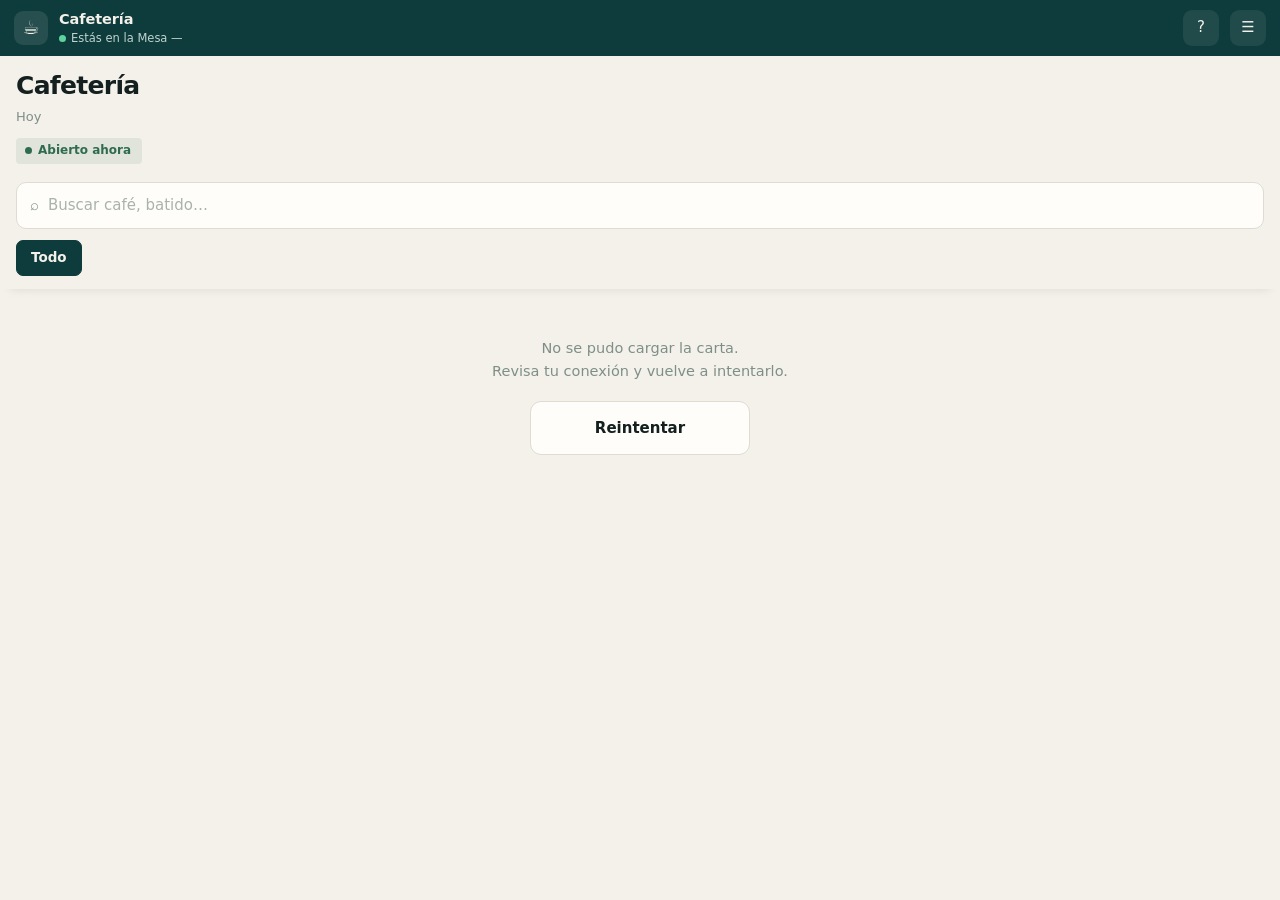
==== commit 8c486aed: "El cliente ve cómo va su pedido Barra fija abajo con los cuatro pasos (recibido, preparando, listo, " ====
--- a/index.html
+++ b/index.html
@@ -37,6 +37,8 @@
 
   <div id="carta"><div class="skel"></div><div class="skel"></div><div class="skel"></div></div>
 </main>
+
+<div class="track hide" id="track" role="status" aria-live="polite"></div>
 
 <div class="bar" id="bar">
   <button onclick="verPedido()">
@@ -239,7 +241,50 @@
   document.getElementById('bar').classList.toggle('up',n>0);
   document.getElementById('cnt').textContent=n;
   document.getElementById('barTot').textContent=cup(total());
-}
+  document.getElementById('track').classList.toggle('conbarra',n>0);
+}
+
+/* ═══════════ SEGUIMIENTO DEL PEDIDO ═══════════
+   El cliente no puede leer la tabla de pedidos: pregunta por el suyo
+   con su identificador aleatorio, que solo está en su teléfono. */
+const PASOS=['nuevo','preparando','listo','entregado'];
+const TEXTO={
+  nuevo:      ['Pedido recibido','La cocina ya lo tiene en la lista.'],
+  preparando: ['Preparando tu pedido','Lo están haciendo ahora mismo.'],
+  listo:      ['¡Tu pedido está listo!','Enseguida te lo llevan a la mesa.'],
+  entregado:  ['Entregado','Que lo disfrutes.']
+};
+let ultimoEstado=cache.get('ult_estado',null);
+let sigueActivo=true;
+
+async function mirarPedido(){
+  if(!sigueActivo||!navigator.onLine)return;
+  let lista;
+  try{lista=await api.rpc('mis_pedidos',{p_uid:UID})}catch(e){return}
+  const vivo=(lista||[]).find(p=>p.estado!=='entregado')||(lista||[])[0];
+  pintaSeguimiento(vivo);
+}
+function pintaSeguimiento(p){
+  const t=document.getElementById('track');
+  if(!p){t.classList.add('hide');return}
+  const viejo=(Date.now()-new Date(p.creado).getTime())>90*60*1000;
+  if(p.estado==='entregado'&&viejo){t.classList.add('hide');sigueActivo=false;return}
+
+  const i=PASOS.indexOf(p.estado), [titulo,nota]=TEXTO[p.estado]||TEXTO.nuevo;
+  const hora=new Date(p.creado).toLocaleTimeString('es-CU',{hour:'2-digit',minute:'2-digit'});
+  t.className='track'+(p.estado==='listo'?' listo':'')+(nItems()>0?' conbarra':'');
+  t.innerHTML='<div class="tkh"><em>'+titulo+'</em><span>Mesa '+esc(p.mesa)+' · '+hora+'</span></div>'+
+    '<div class="tkp">'+PASOS.map((_,k)=>'<i class="'+(k<=i?'on':'')+'"></i>').join('')+'</div>'+
+    '<div class="tkn">'+nota+'</div>';
+
+  if(p.estado!==ultimoEstado){
+    if(ultimoEstado&&p.estado==='listo'&&navigator.vibrate)navigator.vibrate([90,70,90]);
+    ultimoEstado=p.estado;cache.set('ult_estado',p.estado);
+  }
+  if(p.estado==='entregado')setTimeout(()=>{sigueActivo=false},60000);
+}
+setInterval(mirarPedido,20000);
+document.addEventListener('visibilitychange',()=>{if(document.visibilityState==='visible')mirarPedido()});
 
 /* ═══════════ PEDIDO ═══════════ */
 const abrir=id=>document.getElementById(id).classList.remove('hide');
@@ -394,6 +439,8 @@
 function limpiar(){
   cart={mesa:MESA,items:[]};guardaCart();cuentas=[];units=[];sel=null;
   cerrar('scrSplit');cerrar('scrCart');pintaBarra();
+  sigueActivo=true;ultimoEstado=null;cache.del('ult_estado');
+  setTimeout(mirarPedido,1200);
 }
 function exito(p,enCola){
   const d=document.createElement('div');d.className='done'+(enCola?' q':'');
@@ -401,7 +448,7 @@
    '<h2>'+(enCola?'Pedido en espera':'Pedido enviado')+'</h2>'+
    '<p>Mesa '+esc(p.mesa)+' · '+cup(p.total)+'<br>'+
    (enCola?'No hay conexión ahora mismo. Se envía solo en cuanto vuelva — puedes cerrar la página.'
-          :'Ya lo está viendo la cocina.')+'</p>'+
+          :'Abajo verás cómo va: recibido, preparando y listo.')+'</p>'+
    '<button class="b pri" style="max-width:280px;margin:0 auto">Hacer otro pedido</button></div>';
   d.querySelector('button').onclick=()=>d.remove();
   document.body.appendChild(d);
@@ -465,7 +512,7 @@
   document.body.appendChild(d);setTimeout(()=>d.remove(),2800);
 }
 
-pintaTienda();pinta();cargar();red();vaciarCola();
+pintaTienda();pinta();cargar();red();vaciarCola();mirarPedido();
 document.addEventListener('visibilitychange',()=>{if(document.visibilityState==='visible')cargar()});
 setInterval(()=>{if(navigator.onLine&&document.visibilityState==='visible')cargar()},120000);
 </script>
--- a/assets/cliente.css
+++ b/assets/cliente.css
@@ -137,6 +137,21 @@
 .di:active{background:var(--bone)}
 .di.last{margin-top:auto;font-size:13px;color:var(--sage);justify-content:center;border:1px solid var(--line)}
 
+/* Seguimiento del pedido: barra fija abajo, sube si el carrito está lleno */
+.track{position:fixed;left:16px;right:16px;bottom:calc(12px + env(safe-area-inset-bottom));
+  z-index:44;background:var(--petrol2);color:#EAF2EF;border-radius:12px;padding:12px 14px;
+  box-shadow:0 6px 22px #0E3B3B4d;transition:bottom .26s cubic-bezier(.2,.9,.3,1)}
+.track.conbarra{bottom:calc(86px + env(safe-area-inset-bottom))}
+.track.listo{background:var(--ok)}
+.tkh{display:flex;align-items:baseline;gap:8px;margin-bottom:9px}
+.tkh b{font-size:14px;font-weight:650}
+.tkh span{font-size:12px;opacity:.85;margin-left:auto;font-variant-numeric:tabular-nums}
+.tkh em{font-style:normal;font-size:14px;font-weight:720;letter-spacing:-.2px}
+.tkp{display:flex;gap:5px}
+.tkp i{flex:1;height:4px;border-radius:99px;background:#ffffff2e;transition:background .3s}
+.tkp i.on{background:#EAF2EF}
+.tkn{font-size:11.5px;opacity:.8;margin-top:7px;line-height:1.4}
+
 .fly{position:fixed;z-index:100;pointer-events:none;width:40px;height:40px;border-radius:10px;
   background:var(--petrol);color:#fff;display:grid;place-items:center;font-size:20px;
   transition:transform .5s cubic-bezier(.4,0,.6,1),opacity .5s}
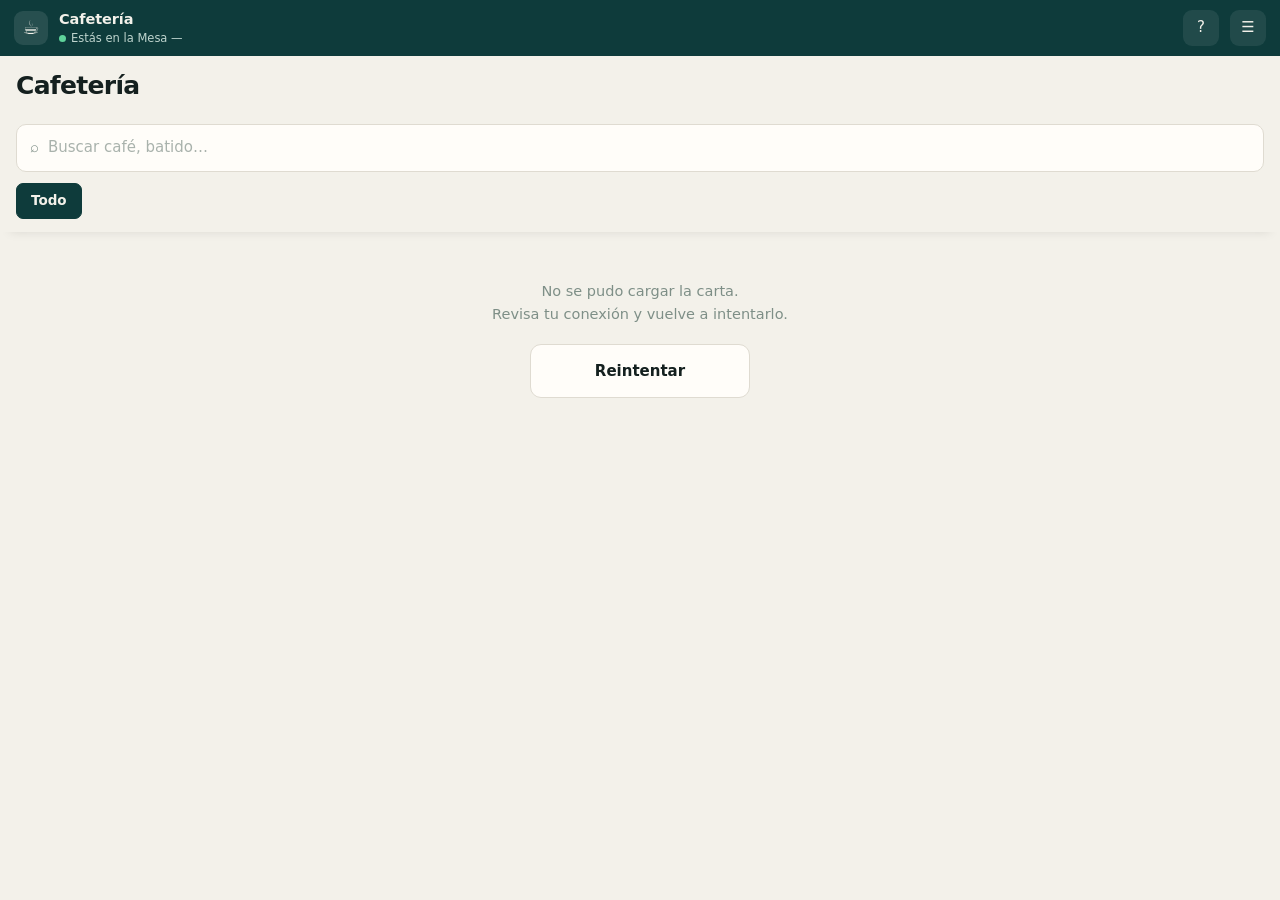
==== commit bb3bbeca: "Quitar el horario y el aviso de cerrado de la carta Temporal, pendiente de rehacer. Los campos sigue" ====
--- a/index.html
+++ b/index.html
@@ -25,10 +25,8 @@
 <main>
   <div class="shop">
     <h1 id="sName">&nbsp;</h1>
-    <div class="meta"><span id="sHor"></span><br><span id="sDir"></span></div>
-    <span class="estado" id="sEst"></span>
+    <div class="meta"><span id="sDir"></span></div>
   </div>
-  <div class="aviso hide" id="sAviso"></div>
 
   <div class="tools">
     <div class="find"><span>⌕</span><input id="q" placeholder="Buscar café, batido…" oninput="pinta()" aria-label="Buscar en la carta"></div>
@@ -136,26 +134,14 @@
 }
 
 /* ═══════════ TIENDA ═══════════ */
-function abierto(){
-  if(CFG.forzarCerrado)return false;
-  if(!CFG.abre||!CFG.cierra)return true;
-  const d=new Date(),m=d.getHours()*60+d.getMinutes(),t=s=>{const[a,b]=s.split(':').map(Number);return a*60+b};
-  const A=t(CFG.abre),C=t(CFG.cierra);
-  return C>A?(m>=A&&m<C):(m>=A||m<C);
-}
+/* El horario y el aviso de cerrado están quitados a propósito,
+   pendientes de rehacer. Los datos siguen en la base y en el panel. */
 function pintaTienda(){
-  const ab=abierto();
   document.getElementById('hName').textContent=CFG.nombre;
   document.getElementById('mark').textContent=CFG.emoji||'☕';
   document.getElementById('hMesa').textContent='Estás en la Mesa '+MESA;
   document.getElementById('sName').textContent=CFG.nombre;
-  document.getElementById('sHor').textContent='Hoy '+(CFG.hora||'');
   document.getElementById('sDir').textContent=CFG.dir||'';
-  const e=document.getElementById('sEst');
-  e.className='estado '+(ab?'a':'c');
-  e.innerHTML='<span class="pulse" style="background:currentColor;box-shadow:none"></span>'+(ab?'Abierto ahora':'Cerrado ahora');
-  const av=document.getElementById('sAviso');
-  av.classList.toggle('hide',ab);av.textContent=CFG.cerrado||'';
   document.title=CFG.nombre+' · Mesa '+MESA;
 }
 
@@ -484,7 +470,7 @@
    '<button class="di" data-a="carta">📋 Ver la carta</button>'+
    '<button class="di" data-a="cart">🛒 Mi pedido · '+nItems()+'</button>'+
    '<button class="di" data-a="help">💬 Ayuda y soporte</button>'+
-   '<button class="di" data-a="info">📍 Horario y dirección</button>'+
+   '<button class="di" data-a="info">📍 Dirección y contacto</button>'+
    '<a class="di last" href="admin.html">Soy trabajador</a></div>');
   w.querySelectorAll('[data-a]').forEach(b=>b.onclick=()=>{
     const a=b.dataset.a;w.remove();
@@ -502,8 +488,8 @@
 }
 function info(){
   capa('<div class="ov" data-x></div><div class="sheetw"><div class="sheet">'+
-   '<h3>'+esc(CFG.nombre)+'</h3><p>'+(abierto()?'Abierto ahora':'Cerrado ahora')+'</p>'+
-   '<div style="font-size:15px;line-height:2.1">🕐 '+esc(CFG.hora)+'<br>📍 '+esc(CFG.dir)+
+   '<h3>'+esc(CFG.nombre)+'</h3>'+
+   '<div style="font-size:15px;line-height:2.1">📍 '+esc(CFG.dir)+
    '<br>📞 +'+esc(CFG.tel)+'</div>'+
    '<div style="height:18px"></div><button class="b sec" data-x>Cerrar</button></div></div>');
 }
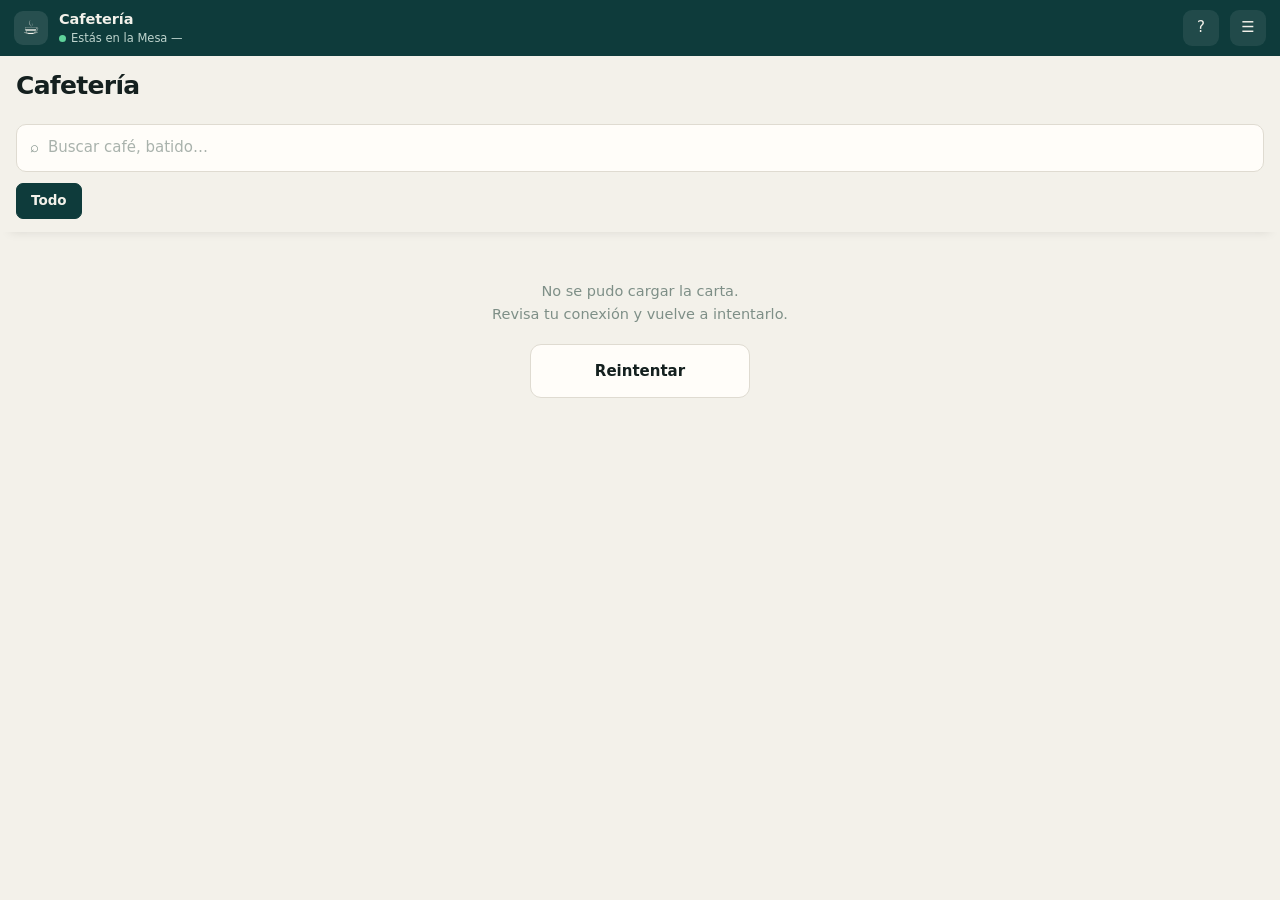
==== commit ec69399e: "Arreglar la caché de assets y rehacer «Mis pedidos» La causa de que la pantalla saliera sin estilos:" ====
--- a/index.html
+++ b/index.html
@@ -7,8 +7,8 @@
 <meta name="description" content="Carta y pedidos desde la mesa">
 <title>Carta</title>
 <link rel="icon" href="data:image/svg+xml,<svg xmlns='http://www.w3.org/2000/svg' viewBox='0 0 100 100'><text y='.9em' font-size='90'>☕</text></svg>">
-<link rel="stylesheet" href="assets/base.css">
-<link rel="stylesheet" href="assets/cliente.css">
+<link rel="stylesheet" href="assets/base.css?v=2">
+<link rel="stylesheet" href="assets/cliente.css?v=2">
 </head>
 <body>
 
@@ -75,10 +75,15 @@
   </div>
 </div>
 
+<div class="scr hide" id="scrMios">
+  <div class="sbar"><button class="hbtn" onclick="cerrar('scrMios')" aria-label="Volver">←</button><h2>Mis pedidos</h2></div>
+  <div id="mios"></div>
+</div>
+
 <div id="capas"></div>
 
-<script src="assets/config.js"></script>
-<script src="assets/api.js"></script>
+<script src="assets/config.js?v=2"></script>
+<script src="assets/api.js?v=2"></script>
 <script>
 /* ═══════════ MESA DESDE EL QR ═══════════ */
 function leerMesa(){
@@ -240,34 +245,75 @@
   listo:      ['¡Tu pedido está listo!','Enseguida te lo llevan a la mesa.'],
   entregado:  ['Entregado','Que lo disfrutes.']
 };
-let ultimoEstado=cache.get('ult_estado',null);
-let sigueActivo=true;
+let ultimoEstado=cache.get('ult_estado',{});
+let MIOS=cache.get('mios',[]);
+const hhmm=t=>new Date(t).toLocaleTimeString('es-CU',{hour:'2-digit',minute:'2-digit'});
+const activo=p=>p.estado!=='entregado';
 
 async function mirarPedido(){
-  if(!sigueActivo||!navigator.onLine)return;
-  let lista;
-  try{lista=await api.rpc('mis_pedidos',{p_uid:UID})}catch(e){return}
-  const vivo=(lista||[]).find(p=>p.estado!=='entregado')||(lista||[])[0];
-  pintaSeguimiento(vivo);
-}
-function pintaSeguimiento(p){
+  if(!navigator.onLine)return;
+  try{MIOS=await api.rpc('mis_pedidos',{p_uid:UID})||[]}catch(e){return}
+  cache.set('mios',MIOS);
+  avisaCambios();
+  pintaSeguimiento();
+  if(!document.getElementById('scrMios').classList.contains('hide'))pintaMios();
+  const n=MIOS.filter(activo).length;
+  const b=document.getElementById('mMios');
+  if(b)b.textContent=n?'🧾 Mis pedidos · '+n+' en curso':'🧾 Mis pedidos';
+}
+function avisaCambios(){
+  let sonar=false;
+  MIOS.forEach(p=>{
+    const antes=ultimoEstado[p.id];
+    if(antes&&antes!==p.estado&&p.estado==='listo')sonar=true;
+    ultimoEstado[p.id]=p.estado;
+  });
+  cache.set('ult_estado',ultimoEstado);
+  if(sonar&&navigator.vibrate)navigator.vibrate([90,70,90]);
+}
+
+/* Barra de abajo: el pedido más reciente que siga en curso */
+function pintaSeguimiento(){
   const t=document.getElementById('track');
+  const vivos=MIOS.filter(activo);
+  const p=vivos[0]||MIOS.find(x=>Date.now()-new Date(x.creado).getTime()<20*60*1000);
   if(!p){t.classList.add('hide');return}
-  const viejo=(Date.now()-new Date(p.creado).getTime())>90*60*1000;
-  if(p.estado==='entregado'&&viejo){t.classList.add('hide');sigueActivo=false;return}
-
   const i=PASOS.indexOf(p.estado), [titulo,nota]=TEXTO[p.estado]||TEXTO.nuevo;
-  const hora=new Date(p.creado).toLocaleTimeString('es-CU',{hour:'2-digit',minute:'2-digit'});
+  const otros=vivos.length-1;
   t.className='track'+(p.estado==='listo'?' listo':'')+(nItems()>0?' conbarra':'');
-  t.innerHTML='<div class="tkh"><em>'+titulo+'</em><span>Mesa '+esc(p.mesa)+' · '+hora+'</span></div>'+
+  t.innerHTML='<div class="tkh"><em>'+titulo+'</em><span>Mesa '+esc(p.mesa)+' · '+hhmm(p.creado)+'</span></div>'+
     '<div class="tkp">'+PASOS.map((_,k)=>'<i class="'+(k<=i?'on':'')+'"></i>').join('')+'</div>'+
-    '<div class="tkn">'+nota+'</div>';
-
-  if(p.estado!==ultimoEstado){
-    if(ultimoEstado&&p.estado==='listo'&&navigator.vibrate)navigator.vibrate([90,70,90]);
-    ultimoEstado=p.estado;cache.set('ult_estado',p.estado);
-  }
-  if(p.estado==='entregado')setTimeout(()=>{sigueActivo=false},60000);
+    '<div class="tkn">'+nota+(otros>0?' · y '+otros+' pedido'+(otros>1?'s':'')+' más en curso':'')+
+    ' <u>Ver todos</u></div>';
+  t.onclick=verMios;
+}
+
+/* Pantalla completa con todos los pedidos de esta mesa */
+function verMios(){abrir('scrMios');pintaMios();mirarPedido()}
+function pintaMios(){
+  const c=document.getElementById('mios');
+  if(!MIOS.length){
+    c.innerHTML='<div class="vacio">Todavía no has enviado ningún pedido.<br>'+
+      'Lo que pidas aparecerá aquí con su estado.</div>';
+    return;
+  }
+  c.innerHTML='<div class="mios">'+MIOS.map(p=>{
+    const i=PASOS.indexOf(p.estado), [titulo,nota]=TEXTO[p.estado]||TEXTO.nuevo;
+    const lineas=(p.items||[]).map(it=>
+      '<li><span class="qn">'+it.q+'×</span><span class="nm">'+esc(it.n)+'</span>'+
+      '<span class="pz">'+cup(it.q*it.p)+'</span></li>').join('');
+    const ctas=p.dividido&&(p.cuentas||[]).length
+      ?'<div class="mdiv">Dividido en '+p.cuentas.length+' cuentas</div>'+
+       p.cuentas.map(ct=>'<div class="mcta"><span>'+esc(ct.nombre)+'</span><b>'+cup(ct.total)+'</b></div>').join('')
+      :'';
+    return '<article class="mio'+(p.estado==='listo'?' listo':'')+'">'+
+      '<div class="mio-h"><h3>'+titulo+'</h3><time>'+hhmm(p.creado)+'</time></div>'+
+      '<div class="tkp">'+PASOS.map((_,k)=>'<i class="'+(k<=i?'on':'')+'"></i>').join('')+'</div>'+
+      '<p class="mn">'+nota+'</p>'+
+      '<ul class="ml">'+lineas+'</ul>'+ctas+
+      '<div class="mt"><span>Total</span><b>'+cup(p.total)+'</b></div>'+
+    '</article>';
+  }).join('')+'</div>';
 }
 setInterval(mirarPedido,20000);
 document.addEventListener('visibilitychange',()=>{if(document.visibilityState==='visible')mirarPedido()});
@@ -425,7 +471,6 @@
 function limpiar(){
   cart={mesa:MESA,items:[]};guardaCart();cuentas=[];units=[];sel=null;
   cerrar('scrSplit');cerrar('scrCart');pintaBarra();
-  sigueActivo=true;ultimoEstado=null;cache.del('ult_estado');
   setTimeout(mirarPedido,1200);
 }
 function exito(p,enCola){
@@ -468,14 +513,17 @@
   const w=capa('<div class="ov" data-x></div><div class="draw">'+
    '<div class="dh"><b>'+esc(CFG.nombre)+'</b><div>Mesa '+esc(MESA)+'</div></div>'+
    '<button class="di" data-a="carta">📋 Ver la carta</button>'+
-   '<button class="di" data-a="cart">🛒 Mi pedido · '+nItems()+'</button>'+
+   '<button class="di" data-a="cart">🛒 Mi carrito'+(nItems()?' · '+nItems():'')+'</button>'+
+   '<button class="di" data-a="mios" id="mMios">🧾 Mis pedidos'+
+     (MIOS.filter(activo).length?' · '+MIOS.filter(activo).length+' en curso':'')+'</button>'+
    '<button class="di" data-a="help">💬 Ayuda y soporte</button>'+
    '<button class="di" data-a="info">📍 Dirección y contacto</button>'+
    '<a class="di last" href="admin.html">Soy trabajador</a></div>');
   w.querySelectorAll('[data-a]').forEach(b=>b.onclick=()=>{
     const a=b.dataset.a;w.remove();
     if(a==='cart')verPedido(); if(a==='help')ayuda(); if(a==='info')info();
-    if(a==='carta'){cerrar('scrCart');cerrar('scrSplit')}
+    if(a==='mios')verMios();
+    if(a==='carta'){cerrar('scrCart');cerrar('scrSplit');cerrar('scrMios')}
   });
 }
 function ayuda(){
--- a/assets/cliente.css
+++ b/assets/cliente.css
@@ -151,6 +151,44 @@
 .tkp i{flex:1;height:4px;border-radius:99px;background:#ffffff2e;transition:background .3s}
 .tkp i.on{background:#EAF2EF}
 .tkn{font-size:11.5px;opacity:.8;margin-top:7px;line-height:1.4}
+.tkn u{text-underline-offset:2px}
+
+/* ── Pantalla «Mis pedidos» ── */
+.mios{padding:14px 16px 40px;display:flex;flex-direction:column;gap:14px}
+.mio{background:var(--card);border:1px solid var(--line);border-radius:14px;
+  padding:16px;box-shadow:0 1px 2px #14201f0a}
+.mio.listo{border-color:#2F6B4F55;box-shadow:0 2px 14px #2F6B4F1f}
+
+.mio-h{display:flex;align-items:baseline;gap:10px;margin-bottom:12px}
+.mio-h h3{font-size:17px;font-weight:700;letter-spacing:-.4px;line-height:1.2;flex:1;min-width:0}
+.mio.listo .mio-h h3{color:var(--ok)}
+.mio-h time{font-size:12px;color:var(--sage);font-variant-numeric:tabular-nums;
+  white-space:nowrap;flex:0 0 auto}
+
+.mio .tkp i{background:var(--line);height:5px}
+.mio .tkp i.on{background:var(--petrol2)}
+.mio.listo .tkp i.on{background:var(--ok)}
+
+.mn{font-size:13px;color:var(--sage);margin-top:10px;line-height:1.45}
+
+.ml{list-style:none;margin:14px 0 0;padding:14px 0 0;border-top:1px solid var(--line);
+  display:flex;flex-direction:column;gap:7px}
+.ml li{display:flex;align-items:baseline;gap:10px;font-size:14px}
+.ml .qn{flex:0 0 auto;min-width:26px;color:var(--sage);font-size:12.5px;font-weight:650;
+  font-variant-numeric:tabular-nums}
+.ml .nm{flex:1;min-width:0;line-height:1.3}
+.ml .pz{flex:0 0 auto;color:var(--sage);font-variant-numeric:tabular-nums;font-size:13px}
+
+.mdiv{margin:16px 0 0;padding-top:12px;border-top:1px dashed var(--line);
+  font-size:12.5px;color:var(--sage)}
+.mcta{display:flex;justify-content:space-between;gap:10px;font-size:14px;margin-top:7px}
+.mcta b{font-weight:650;font-variant-numeric:tabular-nums}
+
+.mt{display:flex;justify-content:space-between;align-items:baseline;gap:10px;
+  margin-top:14px;padding-top:12px;border-top:2px solid var(--petrol)}
+.mt span{font-size:13.5px;color:var(--sage)}
+.mt b{font-size:21px;font-weight:740;letter-spacing:-.6px;color:var(--mamey);
+  font-variant-numeric:tabular-nums}
 
 .fly{position:fixed;z-index:100;pointer-events:none;width:40px;height:40px;border-radius:10px;
   background:var(--petrol);color:#fff;display:grid;place-items:center;font-size:20px;
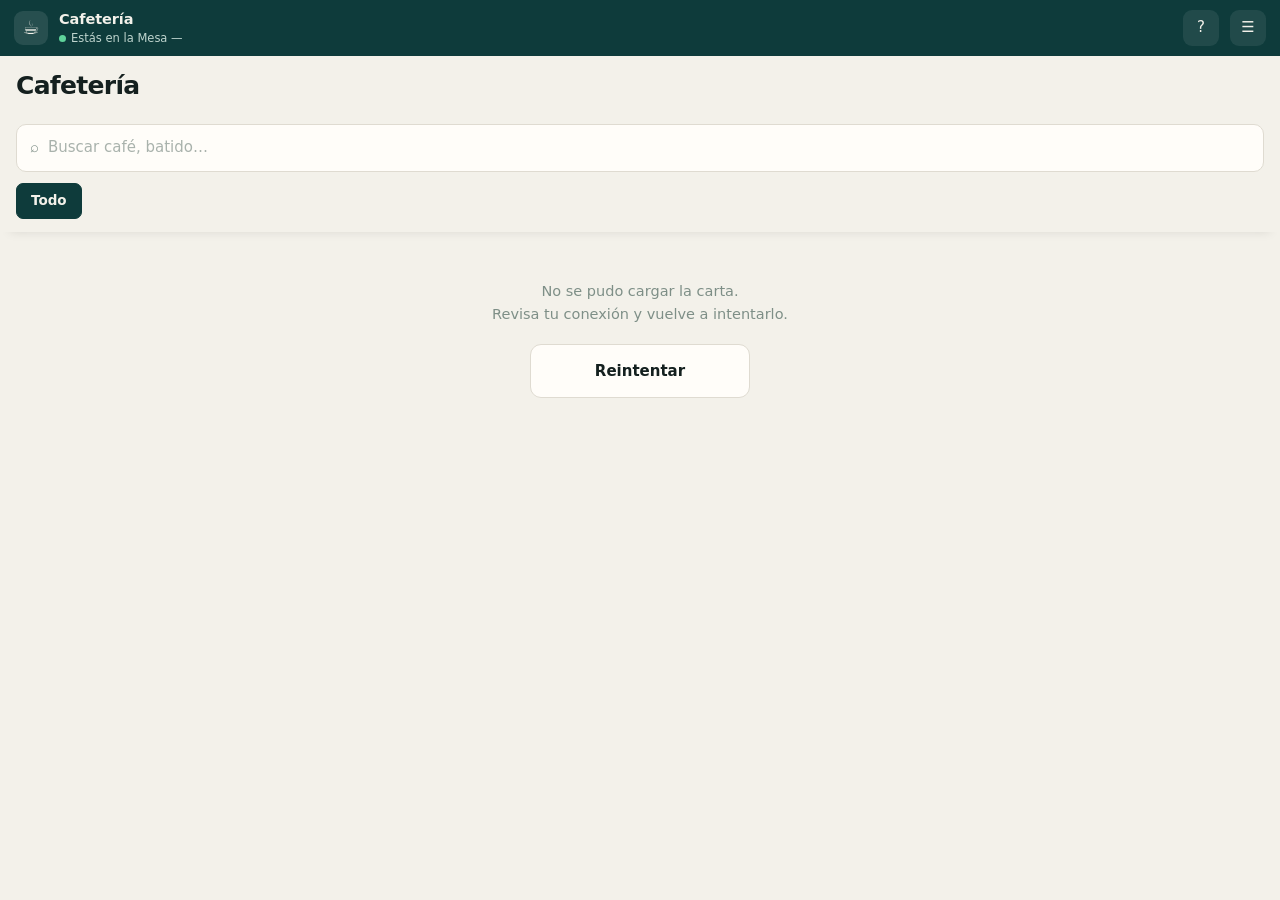
==== commit a942d152: "La tasa del dólar se actualiza sola desde El Toque Una Action cada tres horas lee el canal público d" ====
--- a/index.html
+++ b/index.html
@@ -7,8 +7,8 @@
 <meta name="description" content="Carta y pedidos desde la mesa">
 <title>Carta</title>
 <link rel="icon" href="data:image/svg+xml,<svg xmlns='http://www.w3.org/2000/svg' viewBox='0 0 100 100'><text y='.9em' font-size='90'>☕</text></svg>">
-<link rel="stylesheet" href="assets/base.css?v=2">
-<link rel="stylesheet" href="assets/cliente.css?v=2">
+<link rel="stylesheet" href="assets/base.css?v=3">
+<link rel="stylesheet" href="assets/cliente.css?v=3">
 </head>
 <body>
 
@@ -26,6 +26,7 @@
   <div class="shop">
     <h1 id="sName">&nbsp;</h1>
     <div class="meta"><span id="sDir"></span></div>
+    <p class="tasa hide" id="sTasa"></p>
   </div>
 
   <div class="tools">
@@ -82,8 +83,8 @@
 
 <div id="capas"></div>
 
-<script src="assets/config.js?v=2"></script>
-<script src="assets/api.js?v=2"></script>
+<script src="assets/config.js?v=3"></script>
+<script src="assets/api.js?v=3"></script>
 <script>
 /* ═══════════ MESA DESDE EL QR ═══════════ */
 function leerMesa(){
@@ -147,7 +148,23 @@
   document.getElementById('hMesa').textContent='Estás en la Mesa '+MESA;
   document.getElementById('sName').textContent=CFG.nombre;
   document.getElementById('sDir').textContent=CFG.dir||'';
+  pintaTasa();
   document.title=CFG.nombre+' · Mesa '+MESA;
+}
+
+/* La tasa la actualiza sola una tarea cada tres horas leyendo El Toque.
+   Se dice de cuándo es, para que nadie la tome por buena a ciegas. */
+function pintaTasa(){
+  const t=document.getElementById('sTasa');
+  if(!(CFG.tasa>0)){t.classList.add('hide');return}
+  const f=CFG.tasaFecha?new Date(CFG.tasaFecha):null;
+  const dias=f?(Date.now()-f.getTime())/86400000:null;
+  const cuando=f?f.toLocaleDateString('es-CU',{day:'numeric',month:'short'}):null;
+  t.className='tasa'+(dias!==null&&dias>2?' vieja':'');
+  t.innerHTML='Los precios son en CUP. Referencia: 1 '+esc(CFG.moneda2||'USD')+' = '+
+    Math.round(CFG.tasa).toLocaleString('es-CU')+' CUP'+
+    (cuando?' · tasa del '+cuando:'')+
+    (dias!==null&&dias>2?' · lleva días sin actualizarse':'');
 }
 
 /* ═══════════ CARTA ═══════════ */
--- a/assets/cliente.css
+++ b/assets/cliente.css
@@ -16,6 +16,10 @@
   border-radius:4px;font-size:12px;font-weight:650}
 .estado.a{background:#2F6B4F18;color:var(--ok)}
 .estado.c{background:#B23A2A18;color:var(--bad)}
+.tasa{margin-top:11px;padding-top:10px;border-top:1px solid var(--line);
+  font-size:11.5px;color:var(--sage);line-height:1.5}
+.tasa.vieja{color:var(--bad)}
+
 .aviso{margin:10px 16px 0;padding:11px 13px;background:#B23A2A14;border-left:3px solid var(--bad);
   font-size:13.5px;color:var(--bad);border-radius:0 6px 6px 0}
 
